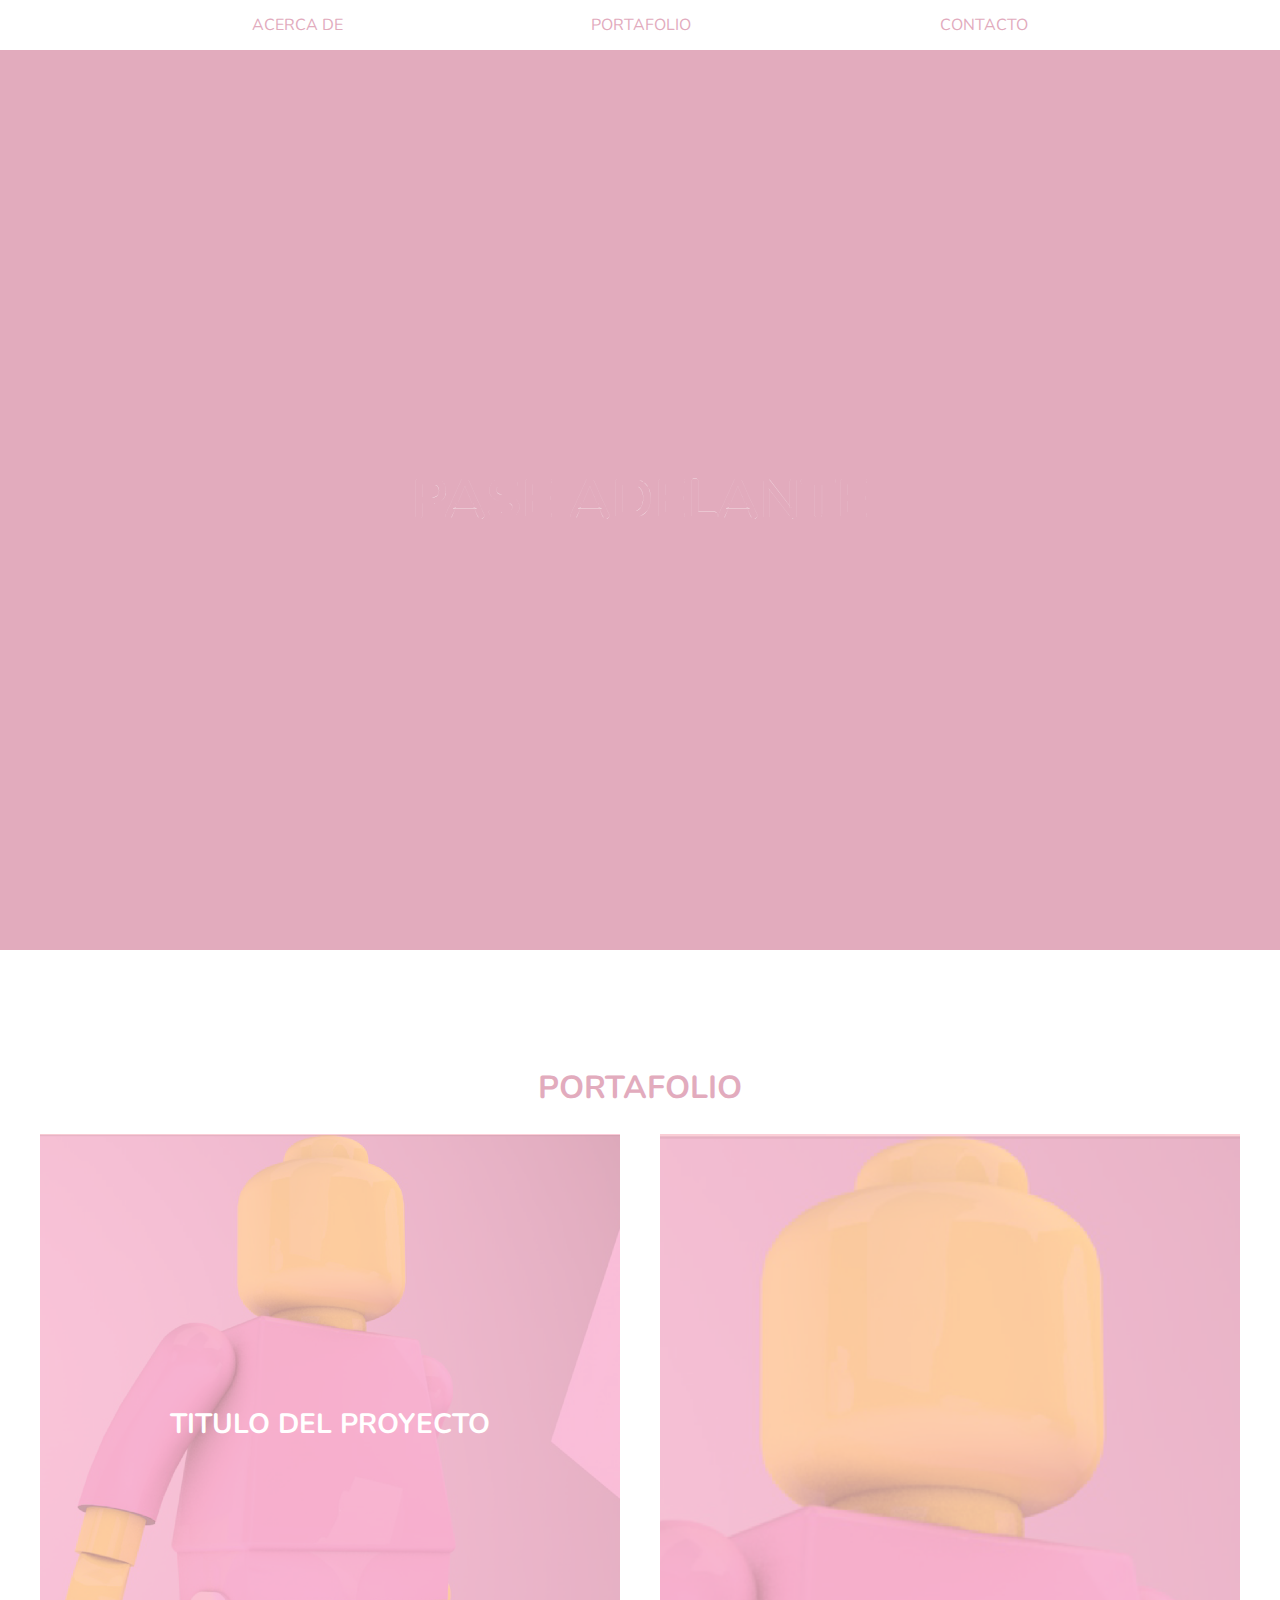
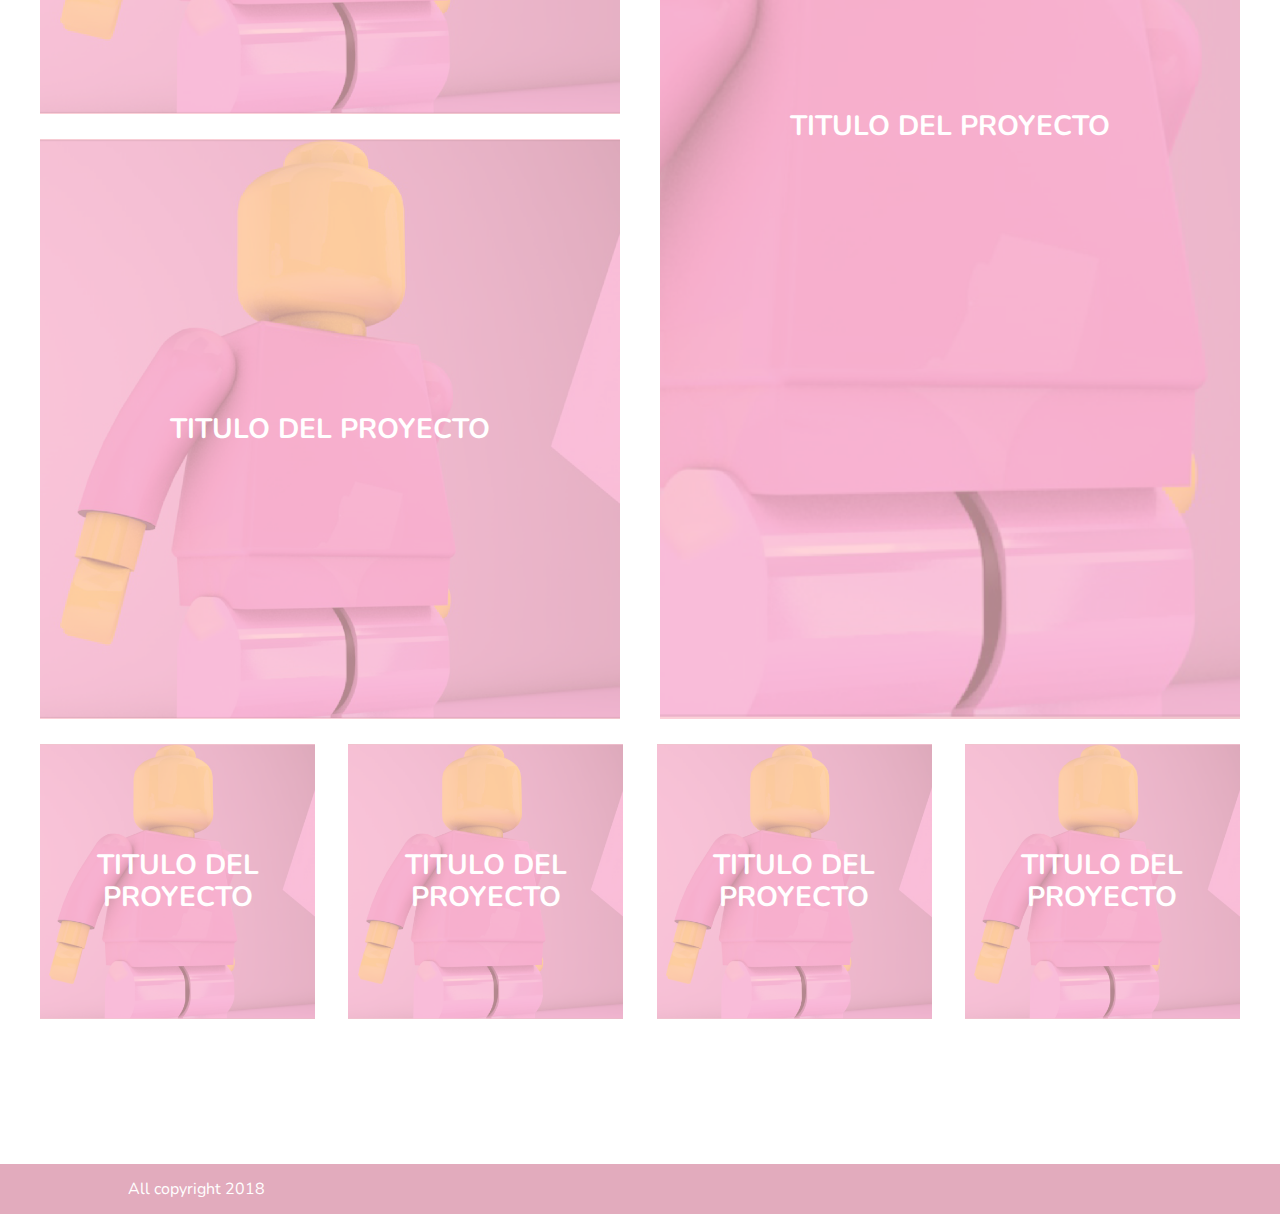
==== index.html @ 1aab430e "add titles style & social" ====
<!DOCTYPE html>
<html lang="es" dir="ltr">
  <head>
    <meta charset="utf-8">
    <title>Portafolio</title>
    <meta name="viewport" content="width=device-width, initial-scale=1.0">
    <meta http-equiv="X-UA-Compatible" content="ie=edge">
    <link rel="stylesheet" href="./assets/css/normalize.css">
    <link rel="stylesheet" href="./assets/css/main.css">
    <link rel="stylesheet" href="https://use.fontawesome.com/releases/v5.5.0/css/all.css" integrity="sha384-B4dIYHKNBt8Bc12p+WXckhzcICo0wtJAoU8YZTY5qE0Id1GSseTk6S+L3BlXeVIU" crossorigin="anonymous">
  </head>
  <body>
    <div class="overlay">
      <div class="content flex-box flex-space-center flex-align-center"><div class="body"><span class="close">✖</span></div></div>
    </div>

    <input type="checkbox" id="menu-bar" style="display: none;">
    <header class="main-header">
      <div class="container">
        <label class="hamburguesa" for="menu-bar">
					<span></span>
					<span></span>
					<span></span>
				</label>
        <nav class="main-menu">
          <ul class="menu flex-box flex-space-around">
            <li><a href="./acerca.html">ACERCA DE</a></li>
            <li><a href="./#portfolio">PORTAFOLIO</a></li>
            <li><a href="./contacto.html">CONTACTO</a></li>
          </ul>
        </nav>
      </div>
    </header>
    <main>
      <section class="slider pink-section">
        <div class="slide height-100 flex-box flex-space-center flex-align-center">
          <div class="container text-center">
            <h1 class="title-stroke">PASE ADELANTE</h1>
          </div>
        </div>
      </section>

      <section id="portfolio" class="projects">
        <div class="container">
          <div class="header">
            <h2 class="title text-center">PORTAFOLIO</h2>
          </div>
        </div>
        <div class="page1200">
          <div class="projects-list">
            <div class="first-list">
              <div class="project-item">
                <a href="./projects/projectuno.html" class="popup">
                  <div class="image">
                    <img src="./assets/images/test.png" alt="Proyecto numero uno">
                  </div>
                  <div class="info flex-box flex-space-center flex-align-center text-center">
                    <h3>TITULO DEL PROYECTO</h3>
                  </div>
                </a>
              </div>

              <div class="project-item">
                <a href="./projects/projectuno.html" class="popup">
                  <div class="image">
                    <img src="./assets/images/test.png" alt="Proyecto numero uno">
                  </div>
                  <div class="info flex-box flex-space-center flex-align-center text-center">
                    <h3>TITULO DEL PROYECTO</h3>
                  </div>
                </a>
              </div>

              <div class="project-item">
                <a href="./projects/projectuno.html" class="popup">
                  <div class="image">
                    <img src="./assets/images/test.png" alt="Proyecto numero uno">
                  </div>
                  <div class="info flex-box flex-space-center flex-align-center text-center">
                    <h3>TITULO DEL PROYECTO</h3>
                  </div>
                </a>
              </div>

              <div class="clear"></div>
            </div>

            <div class="second-list flex-box flex-space-between flex-wrap">
              <div class="project-item">
                <a href="./projects/projectuno.html" class="popup">
                  <div class="image">
                    <img src="./assets/images/test.png" alt="Proyecto numero uno">
                  </div>
                  <div class="info flex-box flex-space-center flex-align-center text-center">
                    <h3>TITULO DEL PROYECTO</h3>
                  </div>
                </a>
              </div>

              <div class="project-item">
                <a href="./projects/projectuno.html" class="popup">
                  <div class="image">
                    <img src="./assets/images/test.png" alt="Proyecto numero uno">
                  </div>
                  <div class="info flex-box flex-space-center flex-align-center text-center">
                    <h3>TITULO DEL PROYECTO</h3>
                  </div>
                </a>
              </div>

              <div class="project-item">
                <a href="./projects/projectuno.html" class="popup">
                  <div class="image">
                    <img src="./assets/images/test.png" alt="Proyecto numero uno">
                  </div>
                  <div class="info flex-box flex-space-center flex-align-center text-center">
                    <h3>TITULO DEL PROYECTO</h3>
                  </div>
                </a>
              </div>

              <div class="project-item">
                <a href="./projects/projectuno.html" class="popup">
                  <div class="image">
                    <img src="./assets/images/test.png" alt="Proyecto numero uno">
                  </div>
                  <div class="info flex-box flex-space-center flex-align-center text-center">
                    <h3>TITULO DEL PROYECTO</h3>
                  </div>
                </a>
              </div>

            </div>
          </div>
        </div>
      </section>
    </main>
    <footer>
      <div class="container">
        <div class="flex-box flex-space-between flex-align-center">
          <div>
            <p>All copyright 2018</p>
          </div>
          <nav class="social">
            <ul class="menu flex-box">
              <li><a href="https://facebook.com/" target="_blank"><i class="fab fa-facebook-square fa-2x"></i></a></li>
              <li><a href="https://www.instagram.com/inovandoo/" target="_blank"><i class="fab fa-instagram fa-2x"></i></a></li>
              <li><a href="https://www.behance.net/TitiCreativity/" target="_blank"><i class="fab fa-behance-square fa-2x"></i></a></li>
            </ul>
          </nav>
        </div>
      </div>
    </footer>

    <script src="https://ajax.googleapis.com/ajax/libs/jquery/3.3.1/jquery.min.js"></script>
    <script type="text/javascript" src="./assets/js/scripts.js"></script>
  </body>
</html>
---- assets/css/main.css ----
@import url('https://fonts.googleapis.com/css?family=Nunito');

body{
  font-family: 'Nunito', sans-serif;
  font-size: 16px;
  color: #000;
}

h1{
  font-size:3.5rem;
}

h2{
  font-size:2rem;
}

h3{
  font-size:1.75rem;
}

h4{
  font-size:1.5rem;
}

.overlay{
  display: none;
  position: fixed;
  top: 0;
  left: 0;
  bottom: 0;
  right: 0;
  background-color: rgba(0,0,0,.6);
  z-index: 50;
}

.overlay > div{
  width: 100%;
  height: 100%;
}

.overlay .body{
  width: 95%;
  height: 80%;
  position: relative;
  border: 2px solid #000;
  -webkit-box-shadow: 0 0 25px rgba(0, 0, 0, 1);
  box-shadow: 0 0 25px rgba(0, 0, 0, 1);
}

.overlay .body .close{
  position: absolute;
  top: 30px;
  left: 30px;
  color: #fff;
  font-weight: bold;
  font-size: 36px;
  cursor: pointer;
}

.overlay .body iframe{
  width: 100%;
  height: 100%;
  border: 0;
}

.title-stroke{
  -webkit-text-fill-color: transparent;
  -webkit-text-stroke-color: white;
  -webkit-text-stroke-width: 0.05px;
}

.container{
  width: 80%;
  margin: 0 auto;
}

footer{
  background-color: #E2ABBD;
  color: #fff;
}

footer .social ul li{
  margin-left: 25px;
}

footer .social ul li a{
  color: #fff;
}

.title{
  color: #E2ABBD;
}

.flex-box{
  display: -webkit-box;
  display: -moz-box;
  display: -ms-flexbox;
  display: -webkit-flex;
  display: flex;
}
.flex-space-center{
  -webkit-box-pack: center;
  -ms-flex-pack: center;
  justify-content: center;
}

.flex-space-around{
  -ms-flex-pack: distribute;
  justify-content: space-around;
}

.flex-space-between{
    justify-content: space-between;
}

.flex-align-center{
  -webkit-box-align: center;
  -ms-flex-align: center;
  align-items: center;
}

.flex-wrap{
  -ms-flex-wrap: wrap;
  flex-wrap: wrap;
}

img{
  max-width: 100%;
}

.menu{
  list-style: none;
  padding: 0
}

a{
  color: #000;
  text-decoration: none;
}

.clear{
  clear: both;
}

.page1200{
  max-width: 1200px;
  margin: 0 auto;
}

.text-center{
  text-align: center;
}

section{
  margin-bottom: 120px;
}

.height-100{
  height: 100vh;
  overflow-y: auto;
}

.main-header .hamburguesa {
  cursor: pointer;
  display: none;
  background-color: #E2ABBD;
  padding: 10px 10px 15px;
}

.main-header .hamburguesa span {
  display: block;
  -webkit-transform-origin: center;
  -ms-transform-origin: center;
  transform-origin: center;
  width: 40px;
  height: 3px;
  background-color: #fff;
  margin: 7px 0 0;
  padding: 0;
  border-radius: 25px;
  -webkit-transform: translate3d(0, 0, 0);
  -ms-transform: translate3d(0, 0, 0);
  transform: translate3d(0, 0, 0);
  -webkit-transition: all 333ms cubic-bezier(0.5, 0, 0, 1);
  -o-transition: all 333ms cubic-bezier(0.5, 0, 0, 1);
  transition: all 333ms cubic-bezier(0.5, 0, 0, 1);
}

#menu-bar:checked + .main-header .hamburguesa span:first-child {
  -webkit-transform: rotate(-135deg) translateY(-14px);
  -ms-transform: rotate(-135deg) translateY(-14px);
  transform: rotate(-135deg) translateY(-14px);
}

#menu-bar:checked + .main-header .hamburguesa span:nth-child(2) {
  opacity: 0;
}

#menu-bar:checked + .main-header .hamburguesa span:nth-child(3) {
  -webkit-transform: rotate(135deg) translateY(14px);
  -ms-transform: rotate(135deg) translateY(14px);
  transform: rotate(135deg) translateY(14px);
}

#menu-bar:checked + .main-header .main-menu {
  right: 0;
  opacity: 1;
}

.main-menu li a{
  color: #E2ABBD;
}

.pink-section{
  background-color: #E2ABBD;
  color: #fff;
}

.projects .projects-list .project-item{
  position: relative;
  width: 275px;
  height: 275px;
  margin-bottom: 25px;
  overflow: hidden;
}

.projects .projects-list .project-item:hover .info{
  opacity: 0;
}

.projects .projects-list .project-item:hover .image img{
  -webkit-transform: scale(1.2, 1.2);
  -ms-transform: scale(1.2, 1.2);
  transform: scale(1.2, 1.2);
}

.projects .projects-list .first-list .project-item{
  width: 580px;
  height: 580px;
  float: left;
}
.projects .projects-list .first-list .project-item:nth-child(1){
  float: right;
  height: 1185px;
}

.projects .projects-list .project-item .image{
  font-size: 0;
  width: 100%;
  height: 100%;
}

.projects .projects-list .project-item .image img{
  width: 100%;
  height: 100%;
  -o-object-fit: cover;
  object-fit: cover;
  -webkit-transition: all .5s ease-in-out;
  -o-transition: all .5s ease-in-out;
  transition: all .5s ease-in-out;
}

.projects .projects-list .project-item .info{
  position: absolute;
  top: 0;
  left: 0;
  bottom: 0;
  right: 0;
  background-color: rgba(255,192,203,.7);
  color: #fff;
  -webkit-transition: all .5s ease-in-out;
  -o-transition: all .5s ease-in-out;
  transition: all .5s ease-in-out;
}

.about .about-body{
  font-size: 36px;
}

.contact{
  background-image: url("../images/phone.png");
  background-repeat: no-repeat;
  background-position: left top;
  background-size: contain;
}

@media (max-width: 770px) {
  .projects .projects-list .project-item{
    height: 275px !important;
  }

  .projects .projects-list .first-list .project-item{
    width: 90%;
    margin-left: 5%;
    float: none !important;
  }

  .projects .projects-list .second-list{
    -ms-flex-pack: distribute;
    justify-content: space-around;
  }
}

@media (max-width: 440px) {
  .main-header .hamburguesa{
    display: table;
  }

  .main-header {
    position: fixed;
    top: 0;
    right: 25px;
    z-index: 15;
  }

  .main-header .main-menu {
    position: fixed;
    top: 0;
    bottom: 0;
    width: 100%;
    right: -100%;
    overflow: hidden;
    overflow-y: auto;
    padding: 70px 30px 15px;
    -webkit-box-sizing: border-box;
    box-sizing: border-box;
    -webkit-transition: all .2s ease;
    -o-transition: all .2s ease;
    transition: all .2s ease;
    background-color: #E2ABBD;
    z-index: -1;
  }

  .main-header .main-menu ul.menu {
    -webkit-box-orient: vertical;
    -webkit-box-direction: normal;
    -ms-flex-direction: column;
    flex-direction: column;
  }
  .main-header .main-menu ul.menu li {
    padding: 20px;
    text-align: center;
    border-bottom: 5px solid #fff;
  }

  .main-header .main-menu ul.menu li a{
    color: #fff;
  }

  .overlay .body .close{
    top: 10px;
    left: 15px;
  }
  .projects .projects-list .project-item,
  .projects .projects-list .first-list .project-item{
    width: auto;
    margin-left: 0
  }
  .about .about-body{
    font-size: 20px;
  }
}
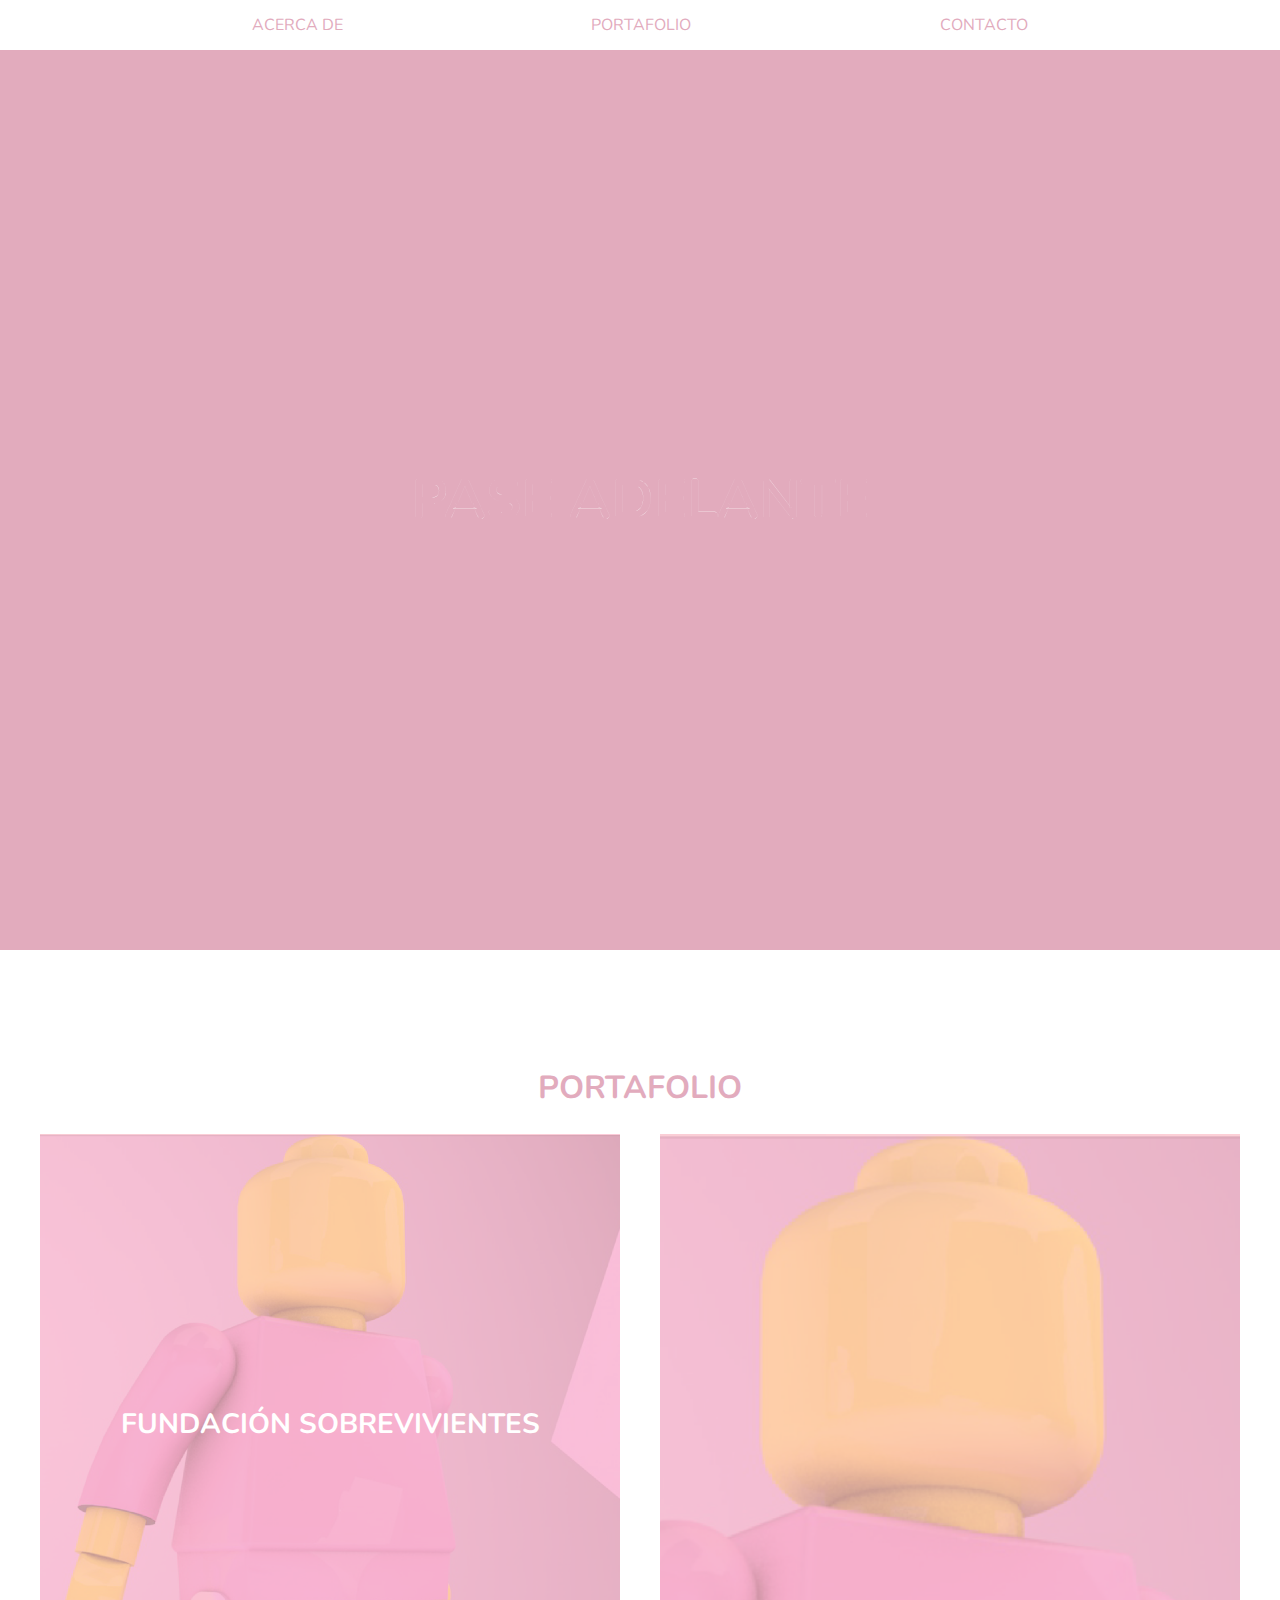
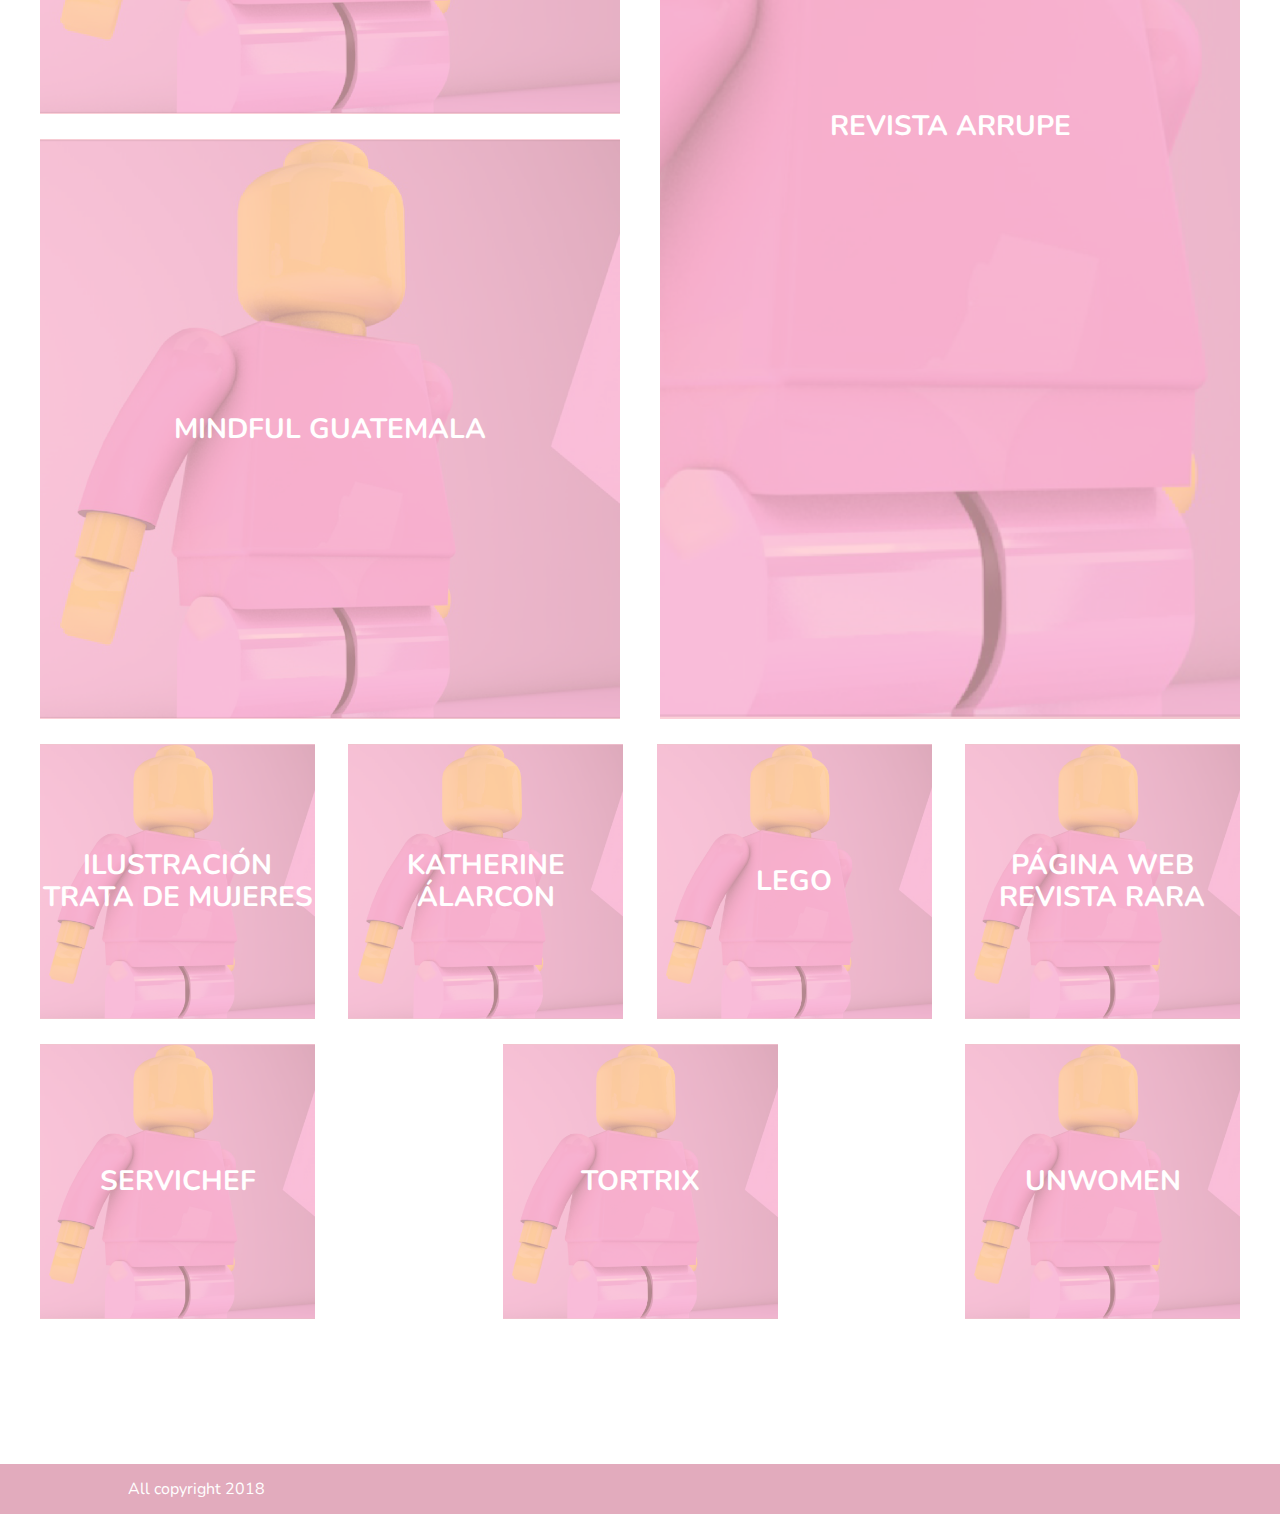
==== commit 33c6116a: "texto proyectos" ====
--- a/index.html
+++ b/index.html
@@ -2,7 +2,7 @@
 <html lang="es" dir="ltr">
   <head>
     <meta charset="utf-8">
-    <title>Portafolio</title>
+    <title>PORTAFOLIO</title>
     <meta name="viewport" content="width=device-width, initial-scale=1.0">
     <meta http-equiv="X-UA-Compatible" content="ie=edge">
     <link rel="stylesheet" href="./assets/css/normalize.css">
@@ -50,34 +50,34 @@
           <div class="projects-list">
             <div class="first-list">
               <div class="project-item">
-                <a href="./projects/projectuno.html" class="popup">
+                <a href="./projects/revista-arrupe.html" class="popup">
                   <div class="image">
                     <img src="./assets/images/test.png" alt="Proyecto numero uno">
                   </div>
                   <div class="info flex-box flex-space-center flex-align-center text-center">
-                    <h3>TITULO DEL PROYECTO</h3>
+                    <h3>Revista Arrupe </h3>
                   </div>
                 </a>
               </div>
 
               <div class="project-item">
-                <a href="./projects/projectuno.html" class="popup">
+                <a href="./projects/fundacion-sobrevivientes.html" class="popup">
                   <div class="image">
                     <img src="./assets/images/test.png" alt="Proyecto numero uno">
                   </div>
                   <div class="info flex-box flex-space-center flex-align-center text-center">
-                    <h3>TITULO DEL PROYECTO</h3>
+                    <h3>Fundación Sobrevivientes</h3>
                   </div>
                 </a>
               </div>
 
               <div class="project-item">
-                <a href="./projects/projectuno.html" class="popup">
+                <a href="./projects/mindful.html" class="popup">
                   <div class="image">
                     <img src="./assets/images/test.png" alt="Proyecto numero uno">
                   </div>
                   <div class="info flex-box flex-space-center flex-align-center text-center">
-                    <h3>TITULO DEL PROYECTO</h3>
+                    <h3>Mindful Guatemala</h3>
                   </div>
                 </a>
               </div>
@@ -87,45 +87,78 @@
 
             <div class="second-list flex-box flex-space-between flex-wrap">
               <div class="project-item">
-                <a href="./projects/projectuno.html" class="popup">
+                <a href="./projects/trata-mujeres.html" class="popup">
                   <div class="image">
                     <img src="./assets/images/test.png" alt="Proyecto numero uno">
                   </div>
                   <div class="info flex-box flex-space-center flex-align-center text-center">
-                    <h3>TITULO DEL PROYECTO</h3>
+                    <h3>ILUSTRACIÓN TRATA DE MUJERES</h3>
                   </div>
                 </a>
               </div>
 
               <div class="project-item">
-                <a href="./projects/projectuno.html" class="popup">
+                <a href="./projects/katherine-alarcon.html" class="popup">
                   <div class="image">
                     <img src="./assets/images/test.png" alt="Proyecto numero uno">
                   </div>
                   <div class="info flex-box flex-space-center flex-align-center text-center">
-                    <h3>TITULO DEL PROYECTO</h3>
+                    <h3>KATHERINE ÁLARCON </h3>
                   </div>
                 </a>
               </div>
 
               <div class="project-item">
-                <a href="./projects/projectuno.html" class="popup">
+                <a href="./projects/lego.html" class="popup">
                   <div class="image">
                     <img src="./assets/images/test.png" alt="Proyecto numero uno">
                   </div>
                   <div class="info flex-box flex-space-center flex-align-center text-center">
-                    <h3>TITULO DEL PROYECTO</h3>
+                    <h3>LEGO</h3>
                   </div>
                 </a>
               </div>
 
               <div class="project-item">
-                <a href="./projects/projectuno.html" class="popup">
+                <a href="./projects/revista-rara.html" class="popup">
                   <div class="image">
                     <img src="./assets/images/test.png" alt="Proyecto numero uno">
                   </div>
                   <div class="info flex-box flex-space-center flex-align-center text-center">
-                    <h3>TITULO DEL PROYECTO</h3>
+                    <h3>PÁGINA WEB REVISTA RARA</h3>
+                  </div>
+                </a>
+              </div>
+
+              <div class="project-item">
+                <a href="./projects/servichef.html" class="popup">
+                  <div class="image">
+                    <img src="./assets/images/test.png" alt="Proyecto numero uno">
+                  </div>
+                  <div class="info flex-box flex-space-center flex-align-center text-center">
+                    <h3>SERVICHEF</h3>
+                  </div>
+                </a>
+              </div>
+
+              <div class="project-item">
+                <a href="./projects/tortrix.html" class="popup">
+                  <div class="image">
+                    <img src="./assets/images/test.png" alt="Proyecto numero uno">
+                  </div>
+                  <div class="info flex-box flex-space-center flex-align-center text-center">
+                    <h3>TORTRIX</h3>
+                  </div>
+                </a>
+              </div>
+
+              <div class="project-item">
+                <a href="./projects/unwomen.html" class="popup">
+                  <div class="image">
+                    <img src="./assets/images/test.png" alt="Proyecto numero uno">
+                  </div>
+                  <div class="info flex-box flex-space-center flex-align-center text-center">
+                    <h3>UNWOMEN </h3>
                   </div>
                 </a>
               </div>
--- a/assets/css/main.css
+++ b/assets/css/main.css
@@ -266,6 +266,7 @@
   left: 0;
   bottom: 0;
   right: 0;
+  text-transform: uppercase;
   background-color: rgba(255,192,203,.7);
   color: #fff;
   -webkit-transition: all .5s ease-in-out;
@@ -282,6 +283,10 @@
   background-repeat: no-repeat;
   background-position: left top;
   background-size: contain;
+}
+
+.contact .contact-info{
+  margin-left: 75px;
 }
 
 @media (max-width: 770px) {
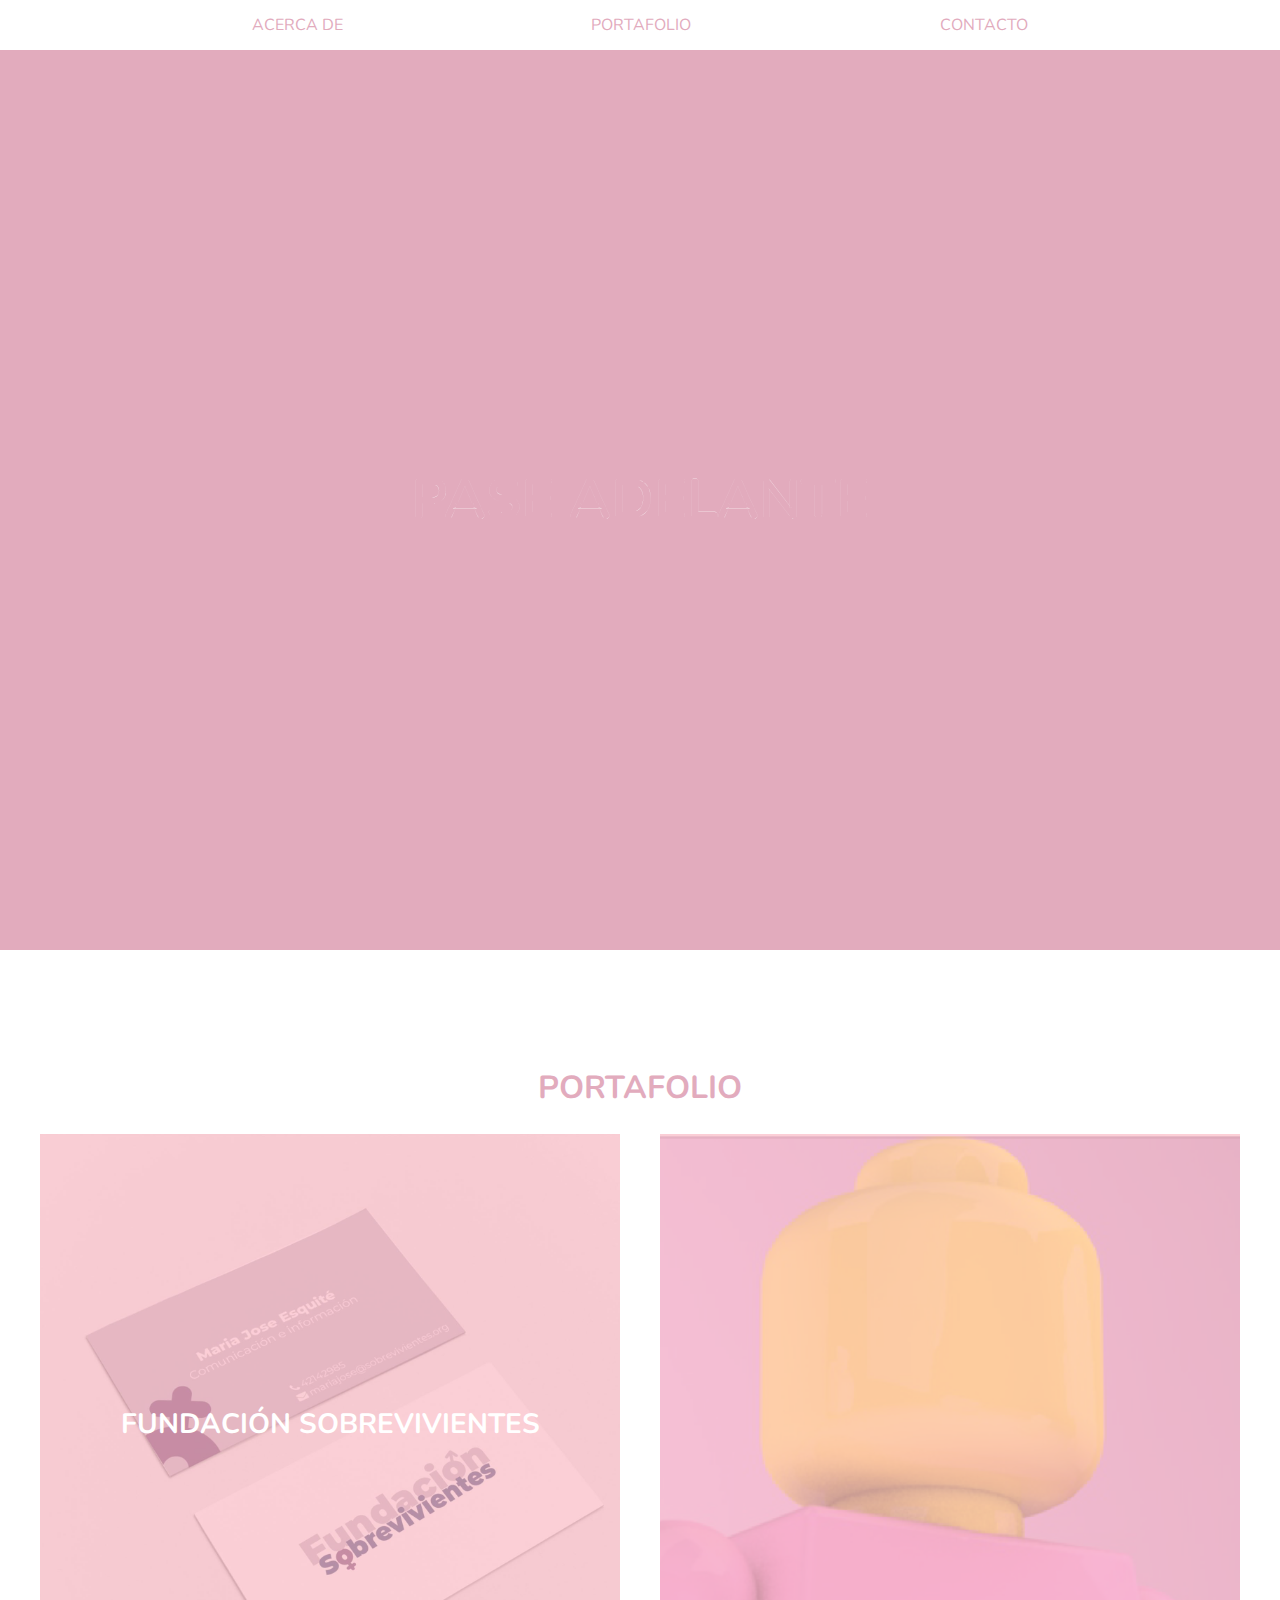
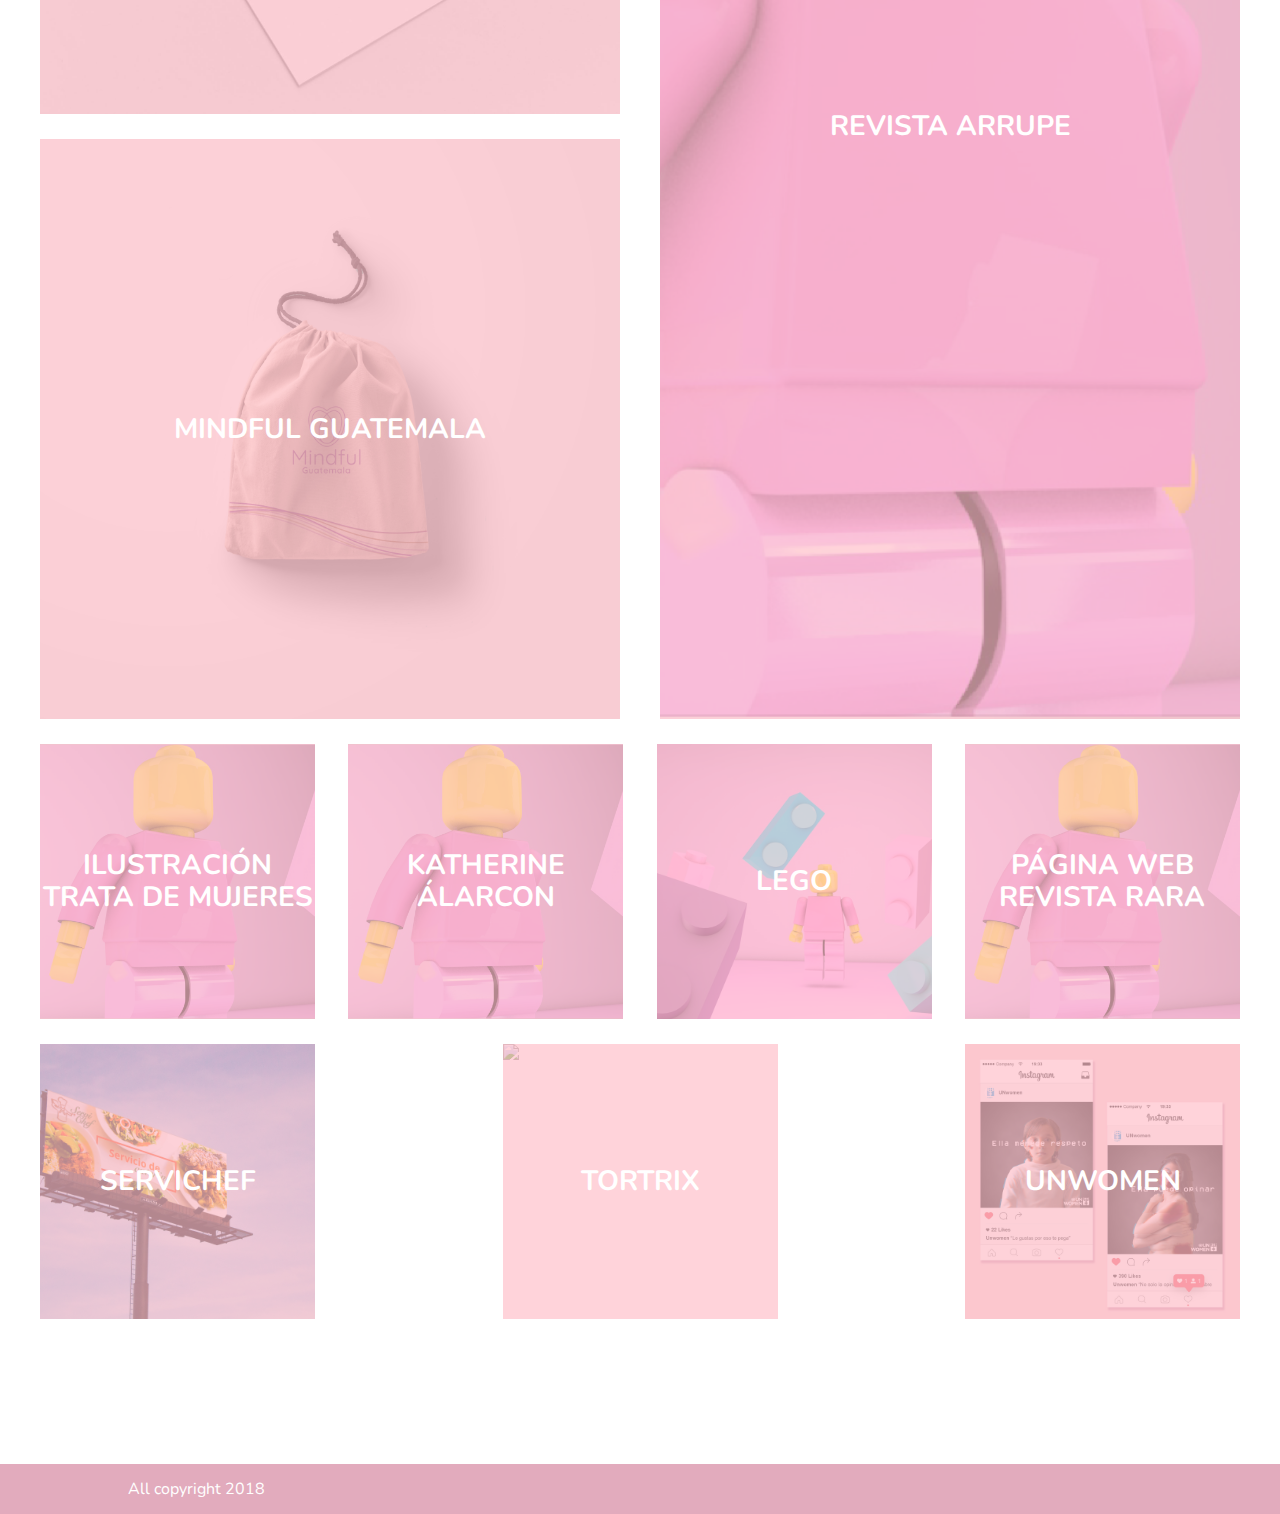
==== commit ebc5a45a: "projects images" ====
--- a/index.html
+++ b/index.html
@@ -63,7 +63,7 @@
               <div class="project-item">
                 <a href="./projects/fundacion-sobrevivientes.html" class="popup">
                   <div class="image">
-                    <img src="./assets/images/test.png" alt="Proyecto numero uno">
+                    <img src="./assets/images/fundacion-sobrevivientes/mockup_final2.jpg" alt="Fundacion sobrevivientes">
                   </div>
                   <div class="info flex-box flex-space-center flex-align-center text-center">
                     <h3>Fundación Sobrevivientes</h3>
@@ -74,7 +74,7 @@
               <div class="project-item">
                 <a href="./projects/mindful.html" class="popup">
                   <div class="image">
-                    <img src="./assets/images/test.png" alt="Proyecto numero uno">
+                    <img src="./assets/images/mindful/bolsa.jpg" alt="Mindful Guatemala">
                   </div>
                   <div class="info flex-box flex-space-center flex-align-center text-center">
                     <h3>Mindful Guatemala</h3>
@@ -111,7 +111,7 @@
               <div class="project-item">
                 <a href="./projects/lego.html" class="popup">
                   <div class="image">
-                    <img src="./assets/images/test.png" alt="Proyecto numero uno">
+                    <img src="./assets/images/lego/lego2.jpg" alt="Lego">
                   </div>
                   <div class="info flex-box flex-space-center flex-align-center text-center">
                     <h3>LEGO</h3>
@@ -133,7 +133,7 @@
               <div class="project-item">
                 <a href="./projects/servichef.html" class="popup">
                   <div class="image">
-                    <img src="./assets/images/test.png" alt="Proyecto numero uno">
+                    <img src="./assets/images/servichef/servichef.jpg" alt="Servichef">
                   </div>
                   <div class="info flex-box flex-space-center flex-align-center text-center">
                     <h3>SERVICHEF</h3>
@@ -144,7 +144,7 @@
               <div class="project-item">
                 <a href="./projects/tortrix.html" class="popup">
                   <div class="image">
-                    <img src="./assets/images/test.png" alt="Proyecto numero uno">
+                    <img src="./assets/images/tortrix/street_stand.jpg" alt="Tortrix">
                   </div>
                   <div class="info flex-box flex-space-center flex-align-center text-center">
                     <h3>TORTRIX</h3>
@@ -155,7 +155,7 @@
               <div class="project-item">
                 <a href="./projects/unwomen.html" class="popup">
                   <div class="image">
-                    <img src="./assets/images/test.png" alt="Proyecto numero uno">
+                    <img src="./assets/images/unwomen/unwomen2.jpg" alt="Unwomen">
                   </div>
                   <div class="info flex-box flex-space-center flex-align-center text-center">
                     <h3>UNWOMEN </h3>
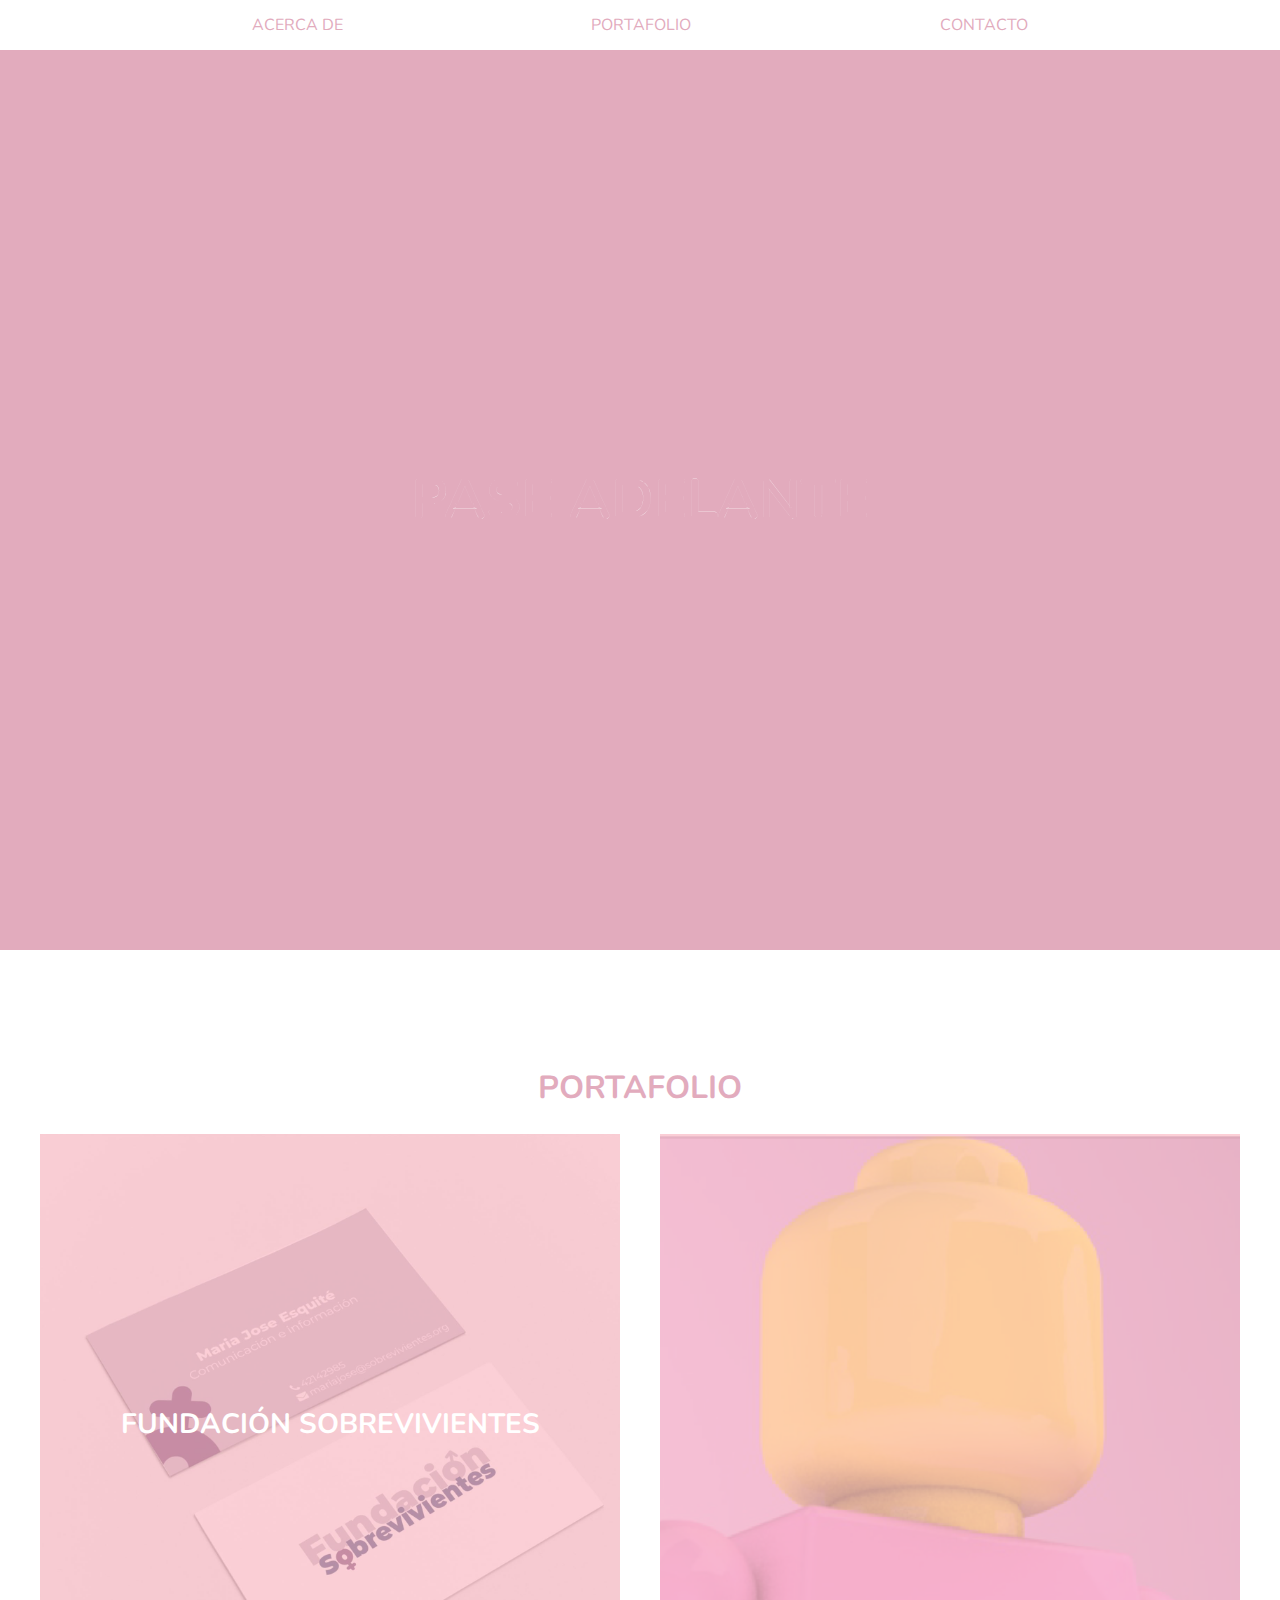
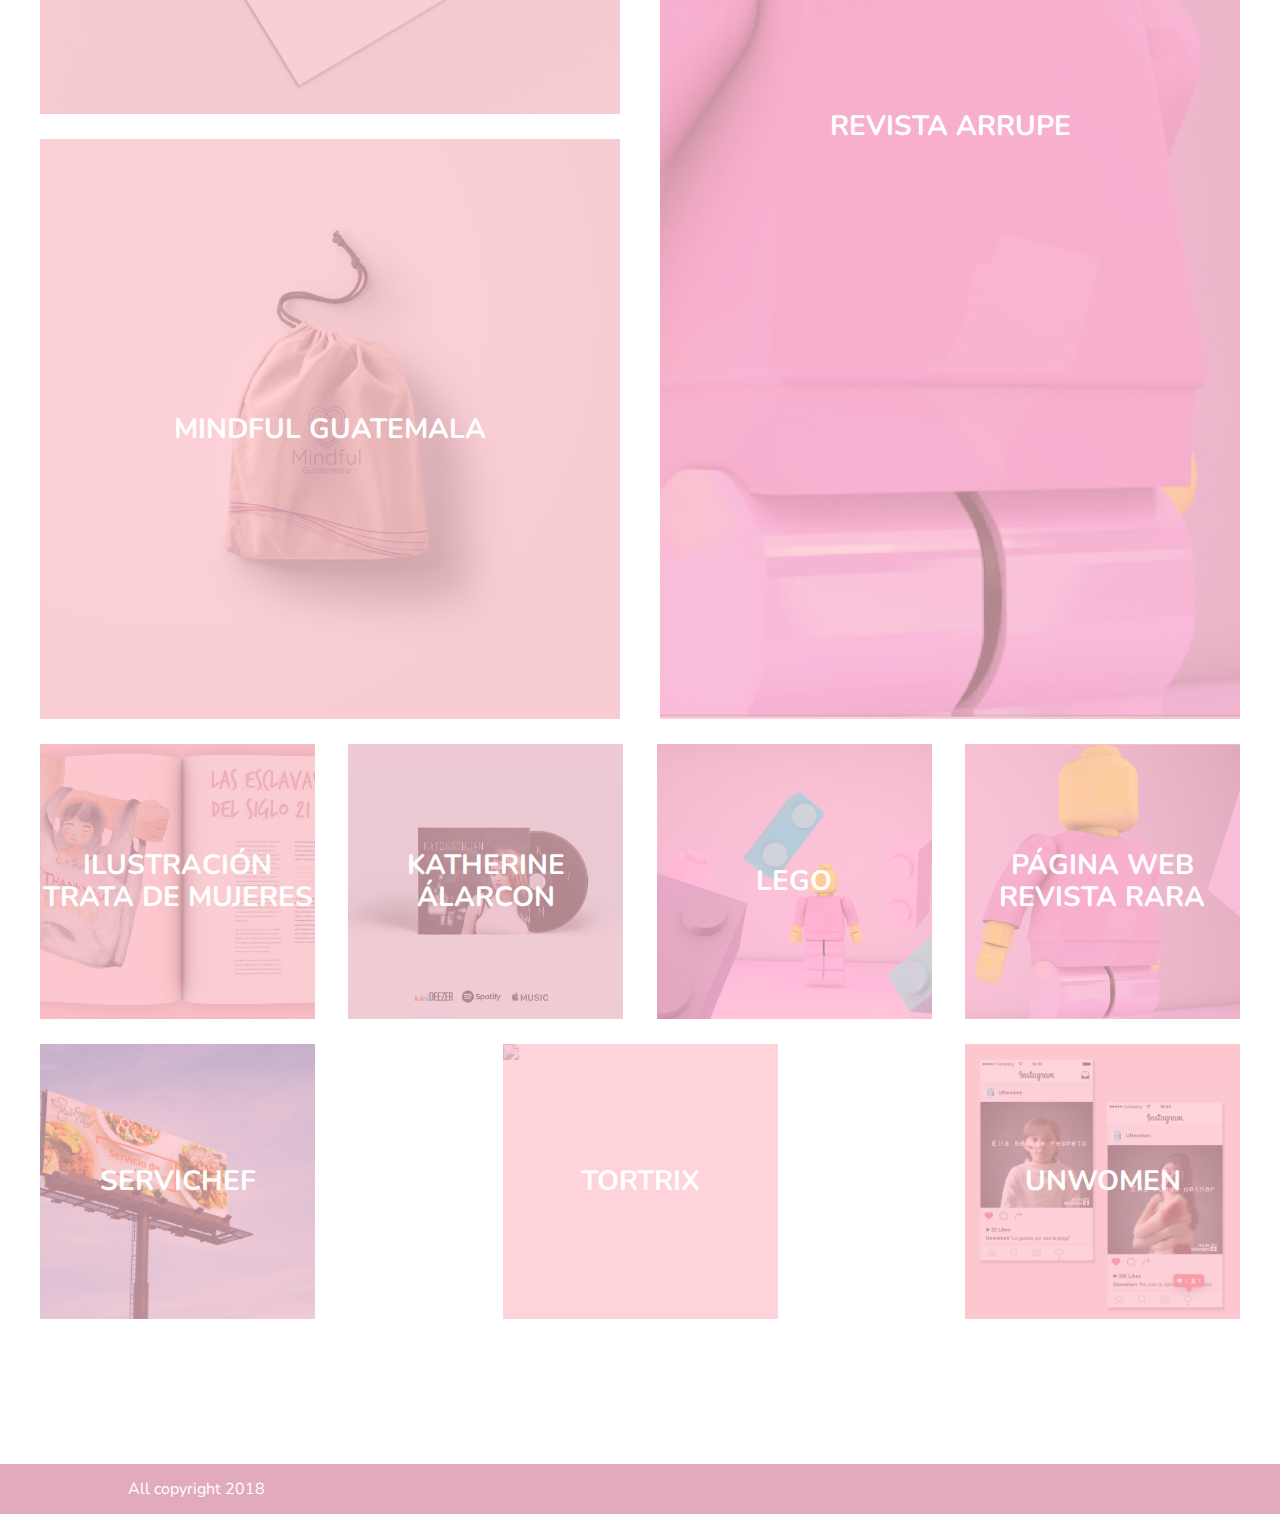
==== commit c6c59d9f: "proyectos con imagenes daniadas" ====
--- a/index.html
+++ b/index.html
@@ -52,7 +52,7 @@
               <div class="project-item">
                 <a href="./projects/revista-arrupe.html" class="popup">
                   <div class="image">
-                    <img src="./assets/images/test.png" alt="Proyecto numero uno">
+                    <img src="./assets/images/test.png" alt="Revista Arrupe">
                   </div>
                   <div class="info flex-box flex-space-center flex-align-center text-center">
                     <h3>Revista Arrupe </h3>
@@ -89,7 +89,7 @@
               <div class="project-item">
                 <a href="./projects/trata-mujeres.html" class="popup">
                   <div class="image">
-                    <img src="./assets/images/test.png" alt="Proyecto numero uno">
+                    <img src="./assets/images/trata-mujeres/ilustracionrevista.png" alt="Ilustracion trata de mujeres">
                   </div>
                   <div class="info flex-box flex-space-center flex-align-center text-center">
                     <h3>ILUSTRACIÓN TRATA DE MUJERES</h3>
@@ -100,7 +100,7 @@
               <div class="project-item">
                 <a href="./projects/katherine-alarcon.html" class="popup">
                   <div class="image">
-                    <img src="./assets/images/test.png" alt="Proyecto numero uno">
+                    <img src="./assets/images/katherine-alarcon/discokatherine.png" alt="Katherine Alarcon">
                   </div>
                   <div class="info flex-box flex-space-center flex-align-center text-center">
                     <h3>KATHERINE ÁLARCON </h3>
@@ -122,7 +122,7 @@
               <div class="project-item">
                 <a href="./projects/revista-rara.html" class="popup">
                   <div class="image">
-                    <img src="./assets/images/test.png" alt="Proyecto numero uno">
+                    <img src="./assets/images/test.png" alt="Pagina Web Revista Rara">
                   </div>
                   <div class="info flex-box flex-space-center flex-align-center text-center">
                     <h3>PÁGINA WEB REVISTA RARA</h3>
@@ -144,7 +144,7 @@
               <div class="project-item">
                 <a href="./projects/tortrix.html" class="popup">
                   <div class="image">
-                    <img src="./assets/images/tortrix/street_stand.jpg" alt="Tortrix">
+                    <img src="./assets/images/tortrix/tortrix.png" alt="Tortrix">
                   </div>
                   <div class="info flex-box flex-space-center flex-align-center text-center">
                     <h3>TORTRIX</h3>
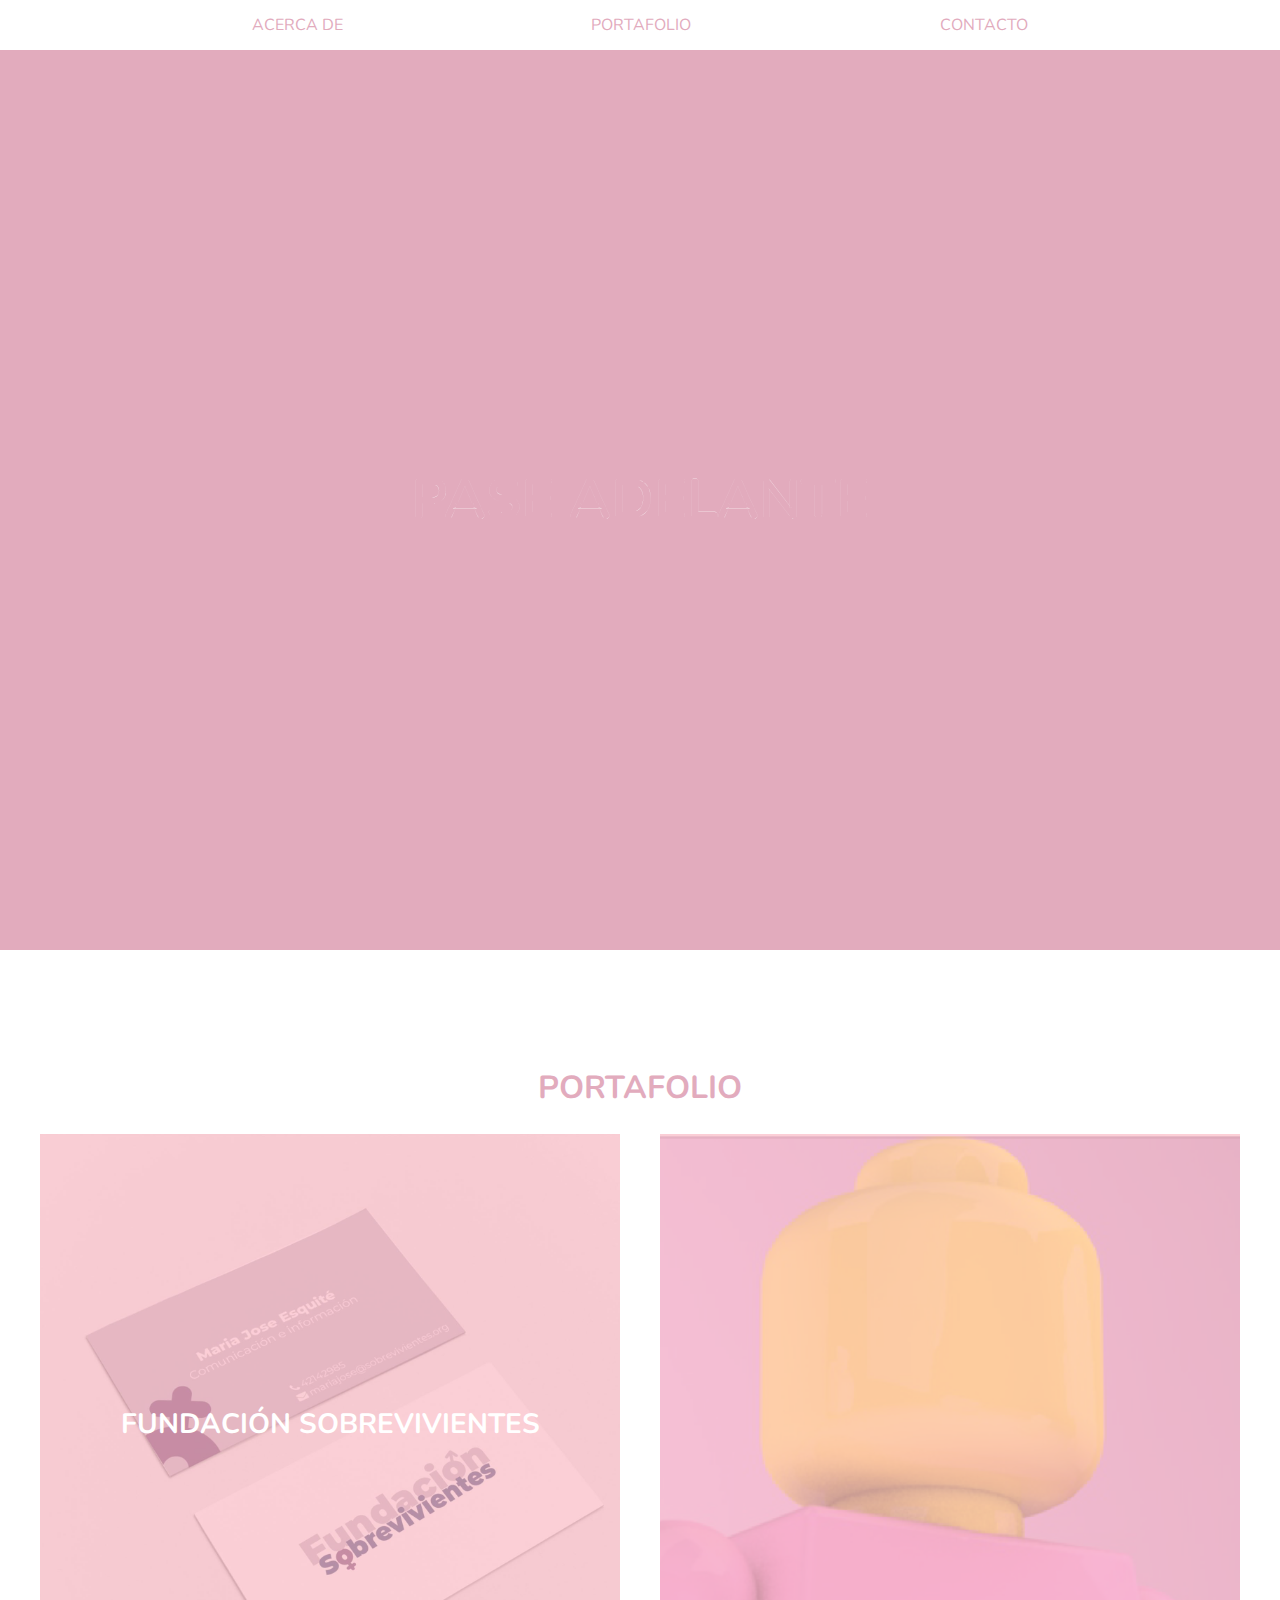
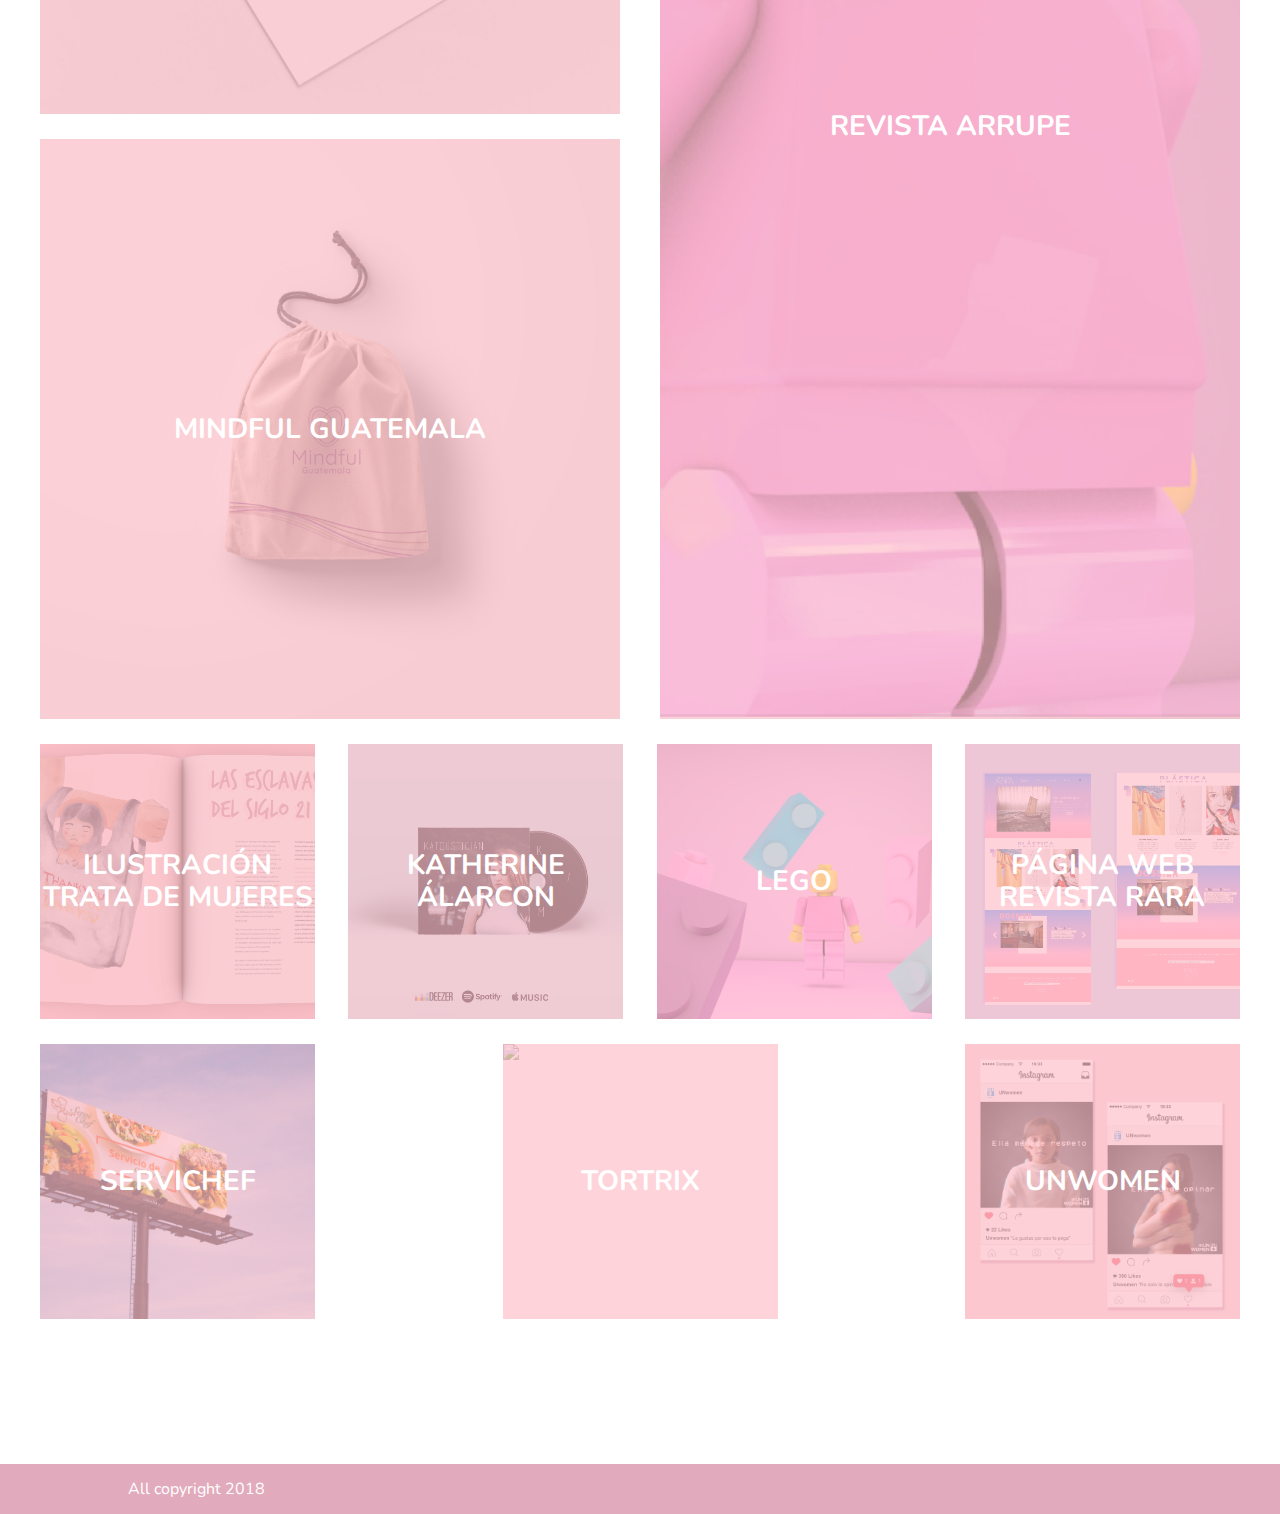
==== commit 97caddcd: "revista rara proyecto" ====
--- a/index.html
+++ b/index.html
@@ -122,7 +122,7 @@
               <div class="project-item">
                 <a href="./projects/revista-rara.html" class="popup">
                   <div class="image">
-                    <img src="./assets/images/test.png" alt="Pagina Web Revista Rara">
+                    <img src="./assets/images/revista-rara/mockup_escritorio2.jpg" alt="Pagina Web Revista Rara">
                   </div>
                   <div class="info flex-box flex-space-center flex-align-center text-center">
                     <h3>PÁGINA WEB REVISTA RARA</h3>
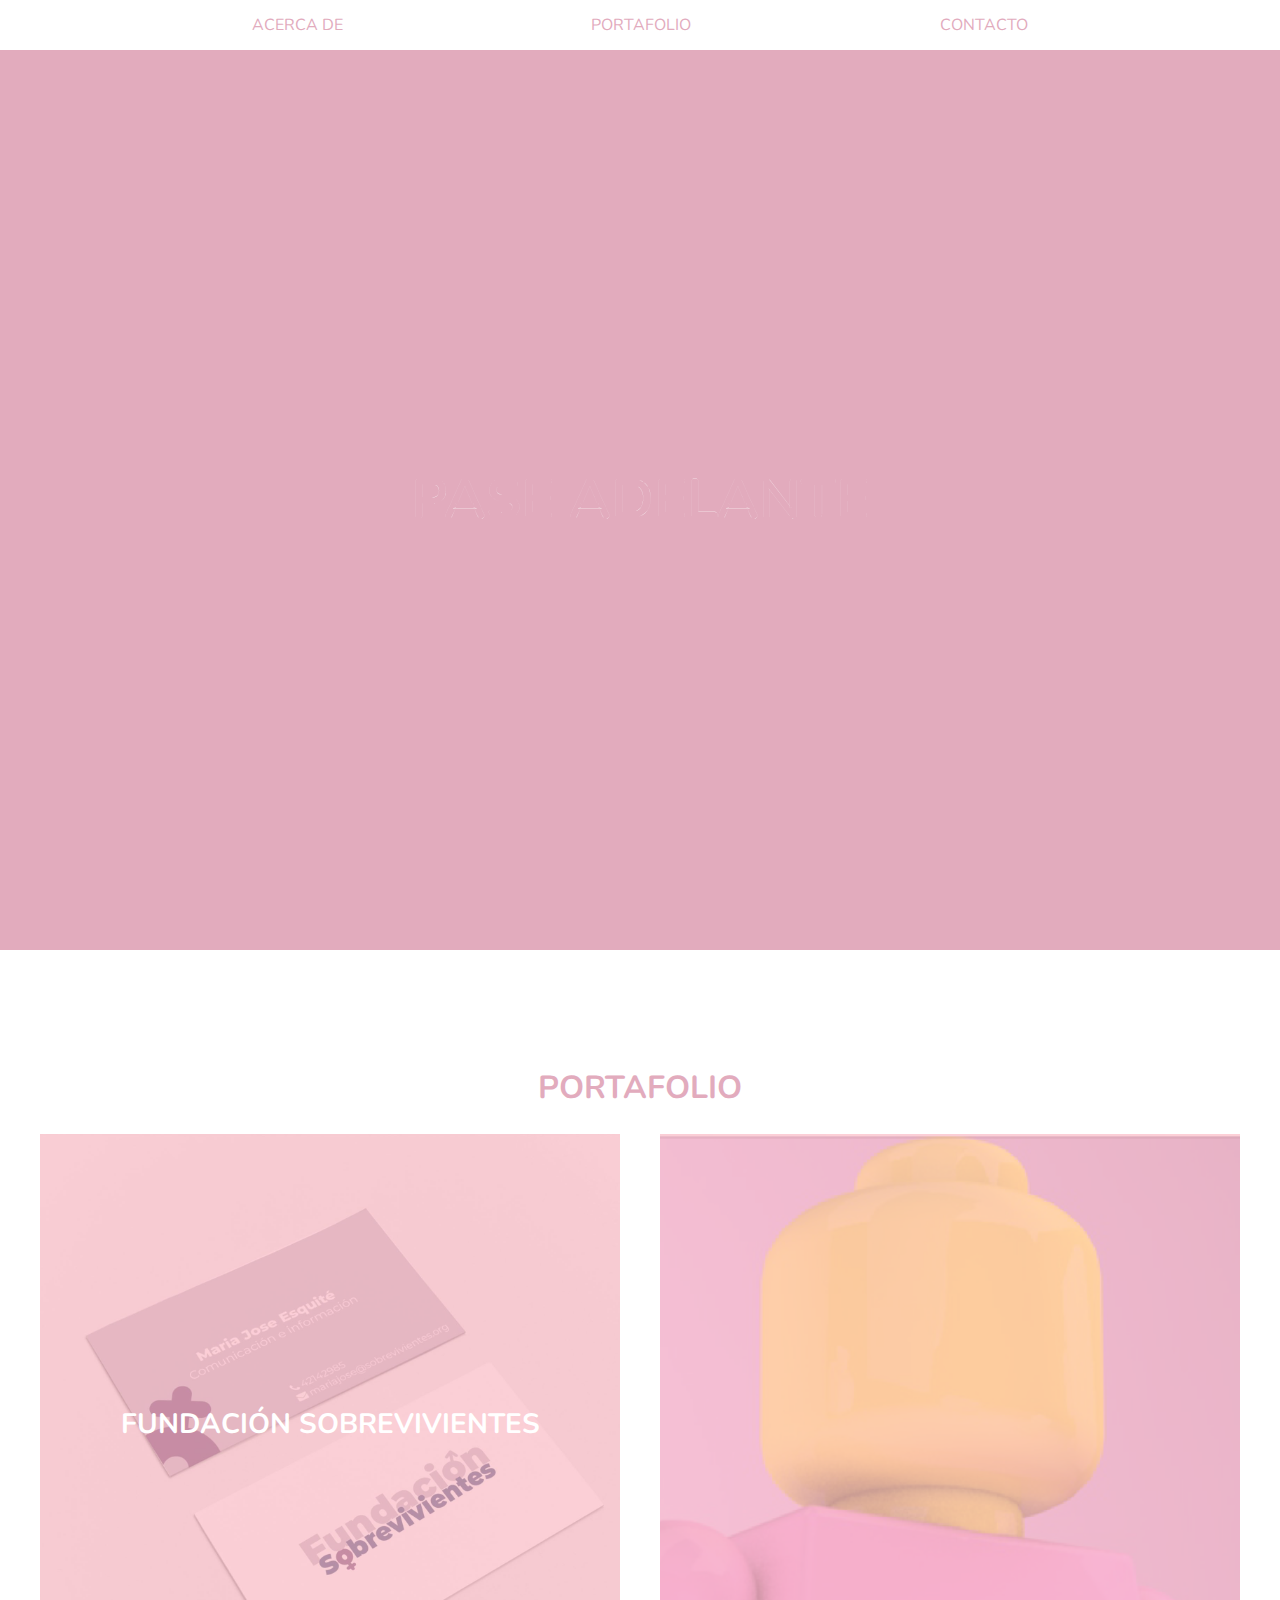
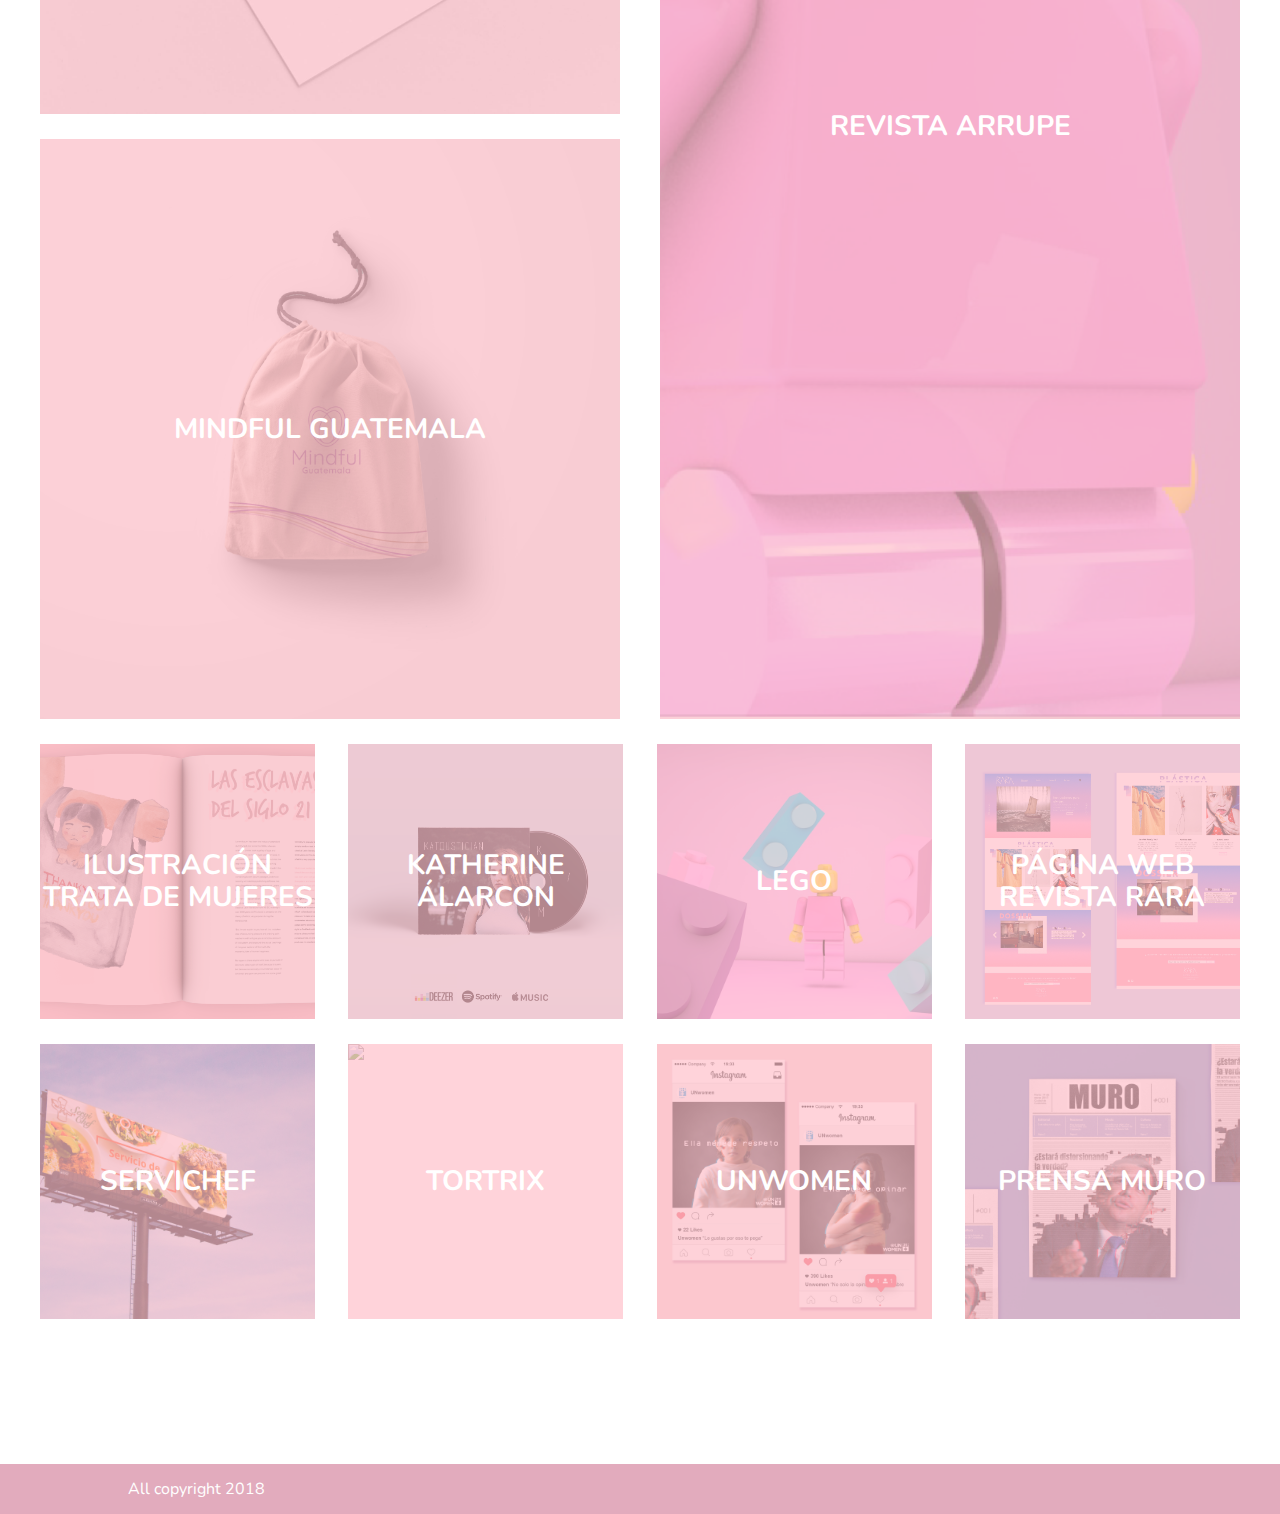
==== commit 1f443b41: "QA" ====
--- a/index.html
+++ b/index.html
@@ -25,7 +25,7 @@
         <nav class="main-menu">
           <ul class="menu flex-box flex-space-around">
             <li><a href="./acerca.html">ACERCA DE</a></li>
-            <li><a href="./#portfolio">PORTAFOLIO</a></li>
+            <li><a href="./index.html#portfolio">PORTAFOLIO</a></li>
             <li><a href="./contacto.html">CONTACTO</a></li>
           </ul>
         </nav>
@@ -158,7 +158,18 @@
                     <img src="./assets/images/unwomen/unwomen2.jpg" alt="Unwomen">
                   </div>
                   <div class="info flex-box flex-space-center flex-align-center text-center">
-                    <h3>UNWOMEN </h3>
+                    <h3>UNWOMEN</h3>
+                  </div>
+                </a>
+              </div>
+
+              <div class="project-item">
+                <a href="./projects/prensa-muro.html" class="popup">
+                  <div class="image">
+                    <img src="./assets/images/prensa-muro/prensamuro.jpg" alt="Prensa Muro">
+                  </div>
+                  <div class="info flex-box flex-space-center flex-align-center text-center">
+                    <h3>PRENSA MURO</h3>
                   </div>
                 </a>
               </div>
--- a/assets/css/main.css
+++ b/assets/css/main.css
@@ -364,4 +364,13 @@
   .about .about-body{
     font-size: 20px;
   }
+
+  .contact{
+    background-position: -140px center;
+    background-size: cover;
+  }
+
+  .contact .contact-body{
+    text-align: right;
+  }
 }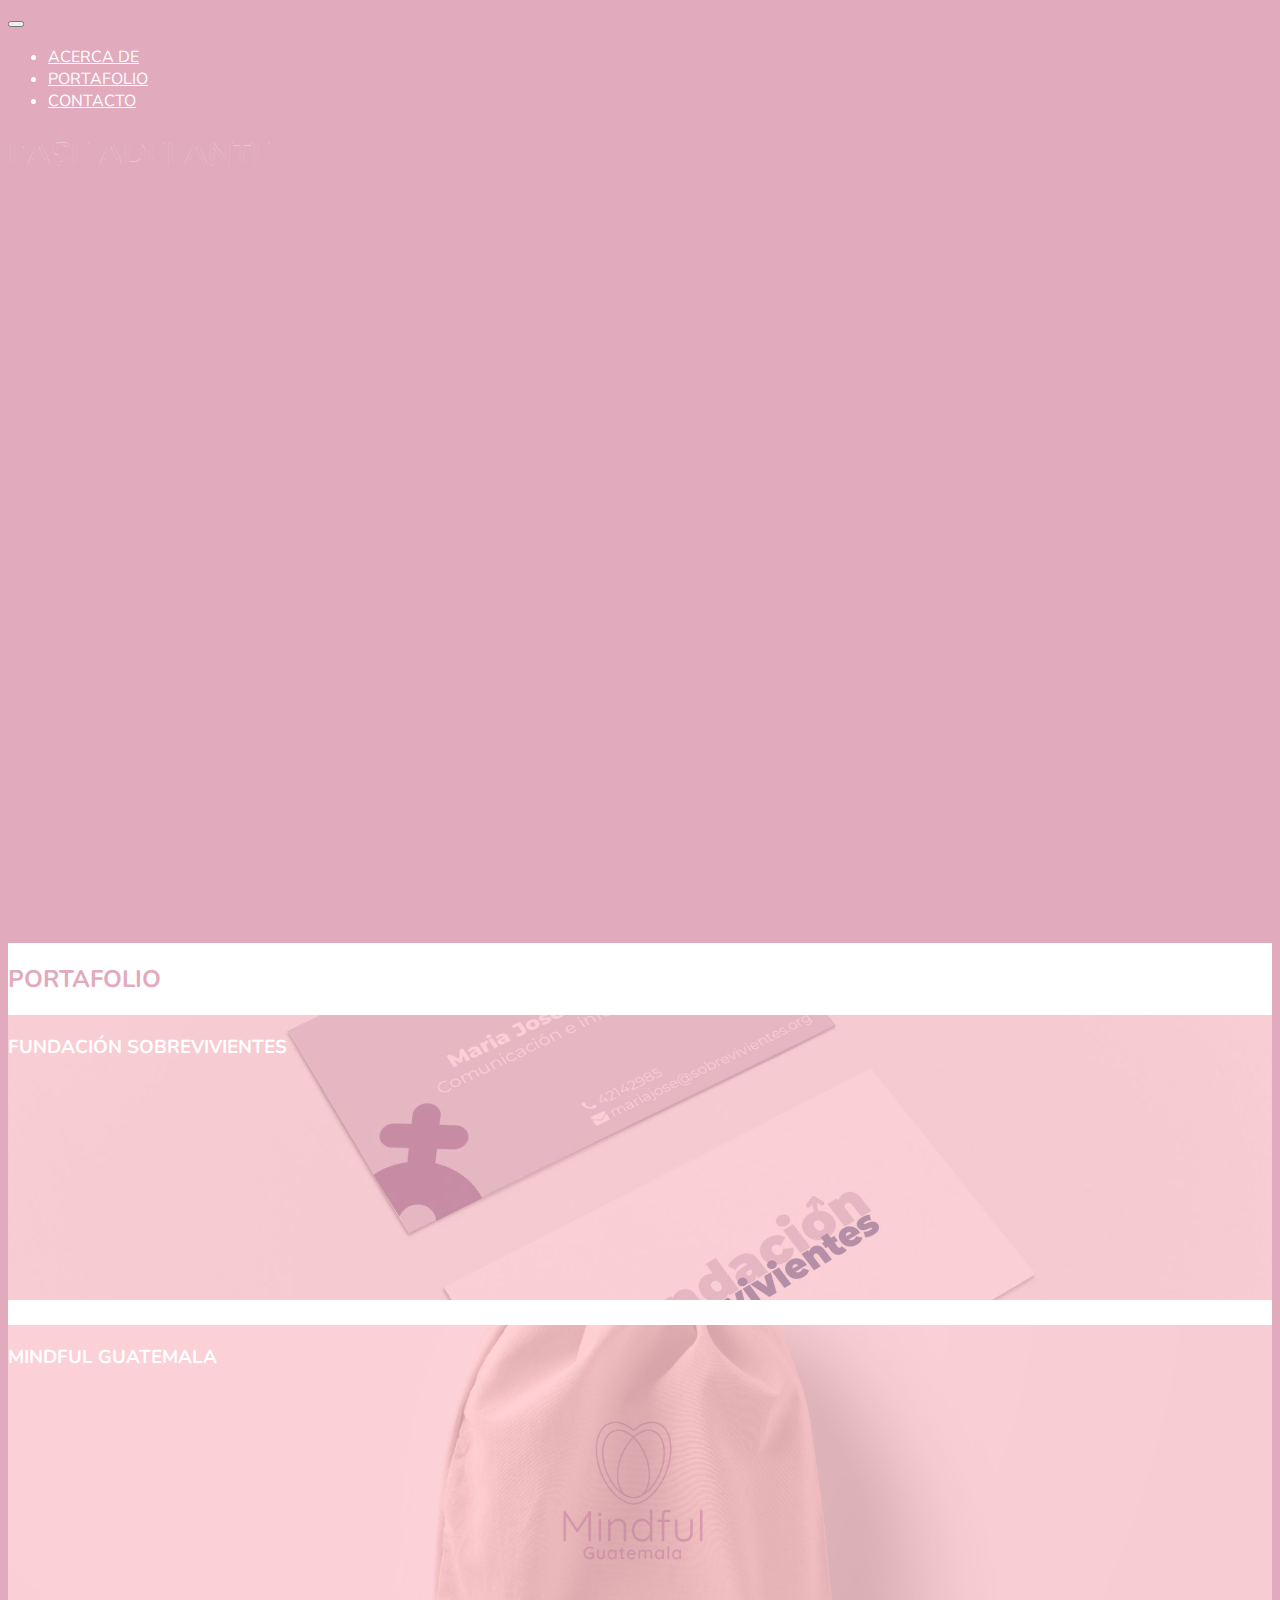
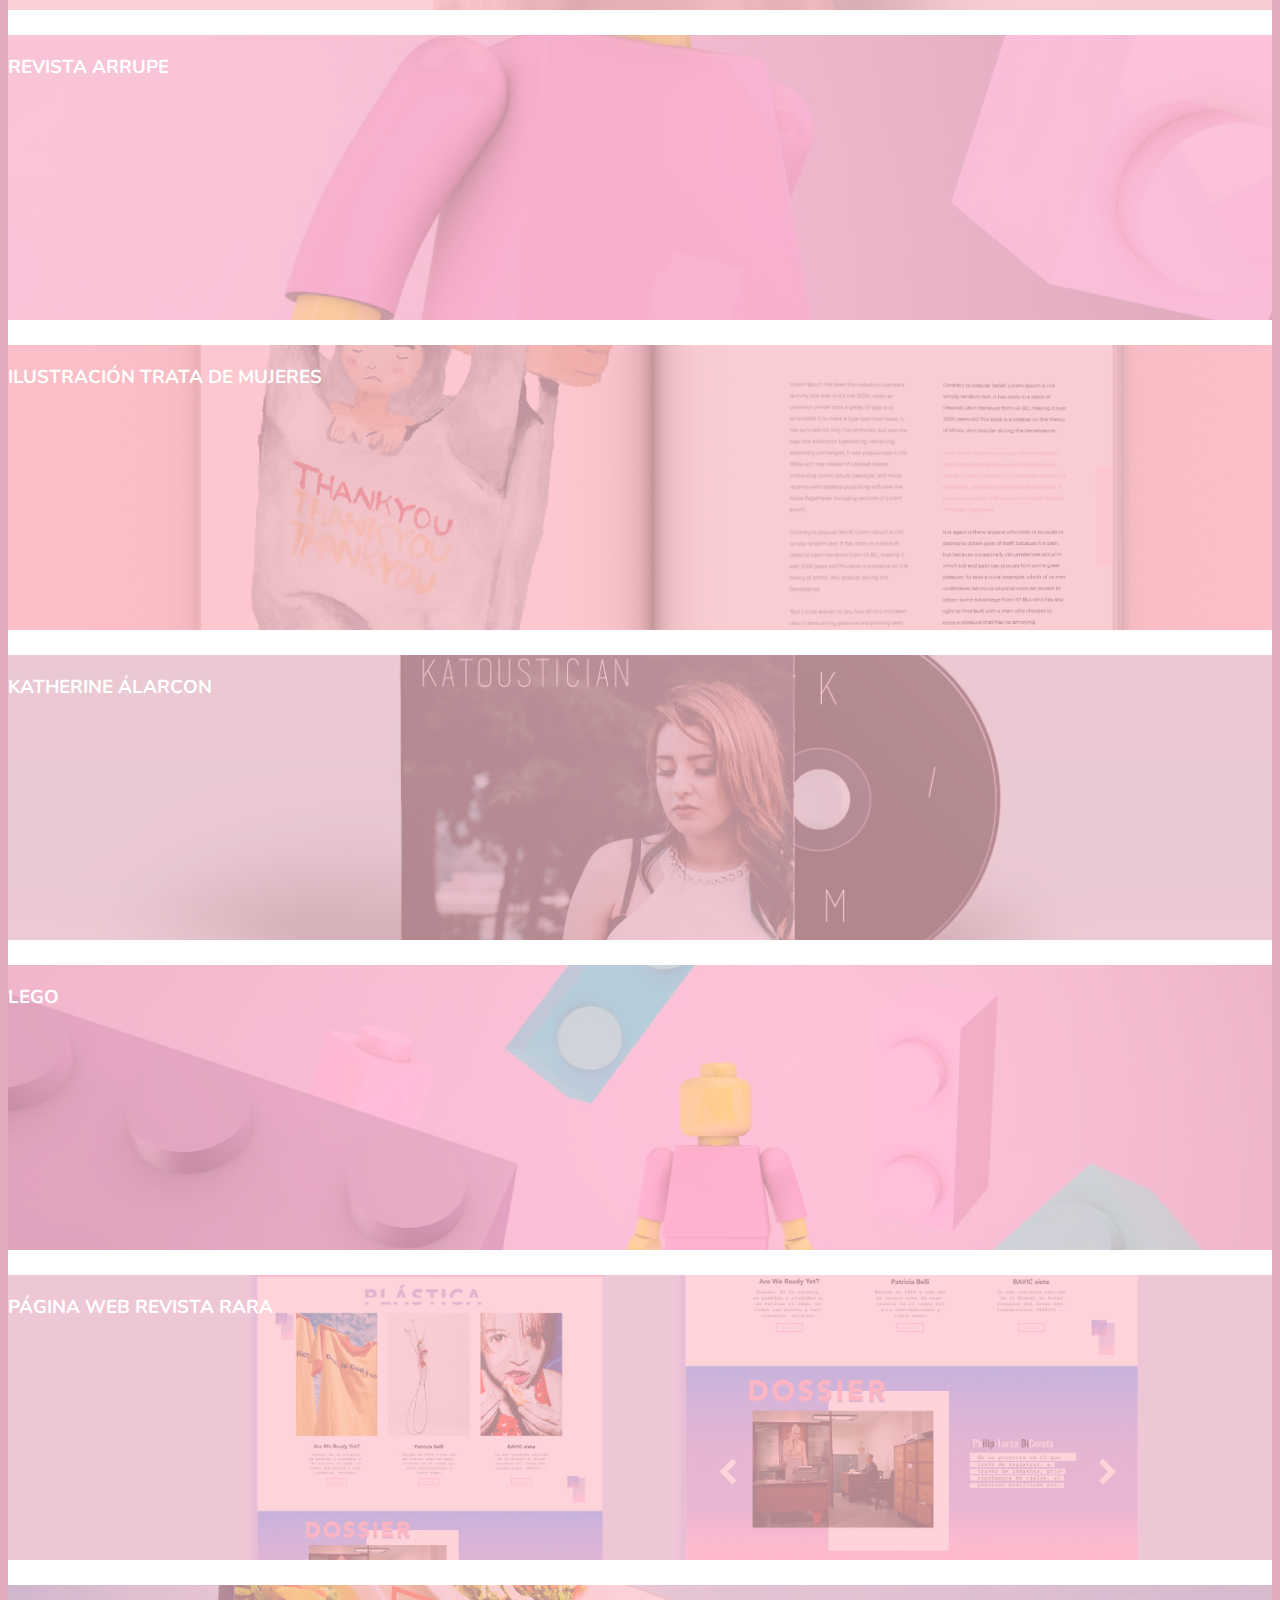
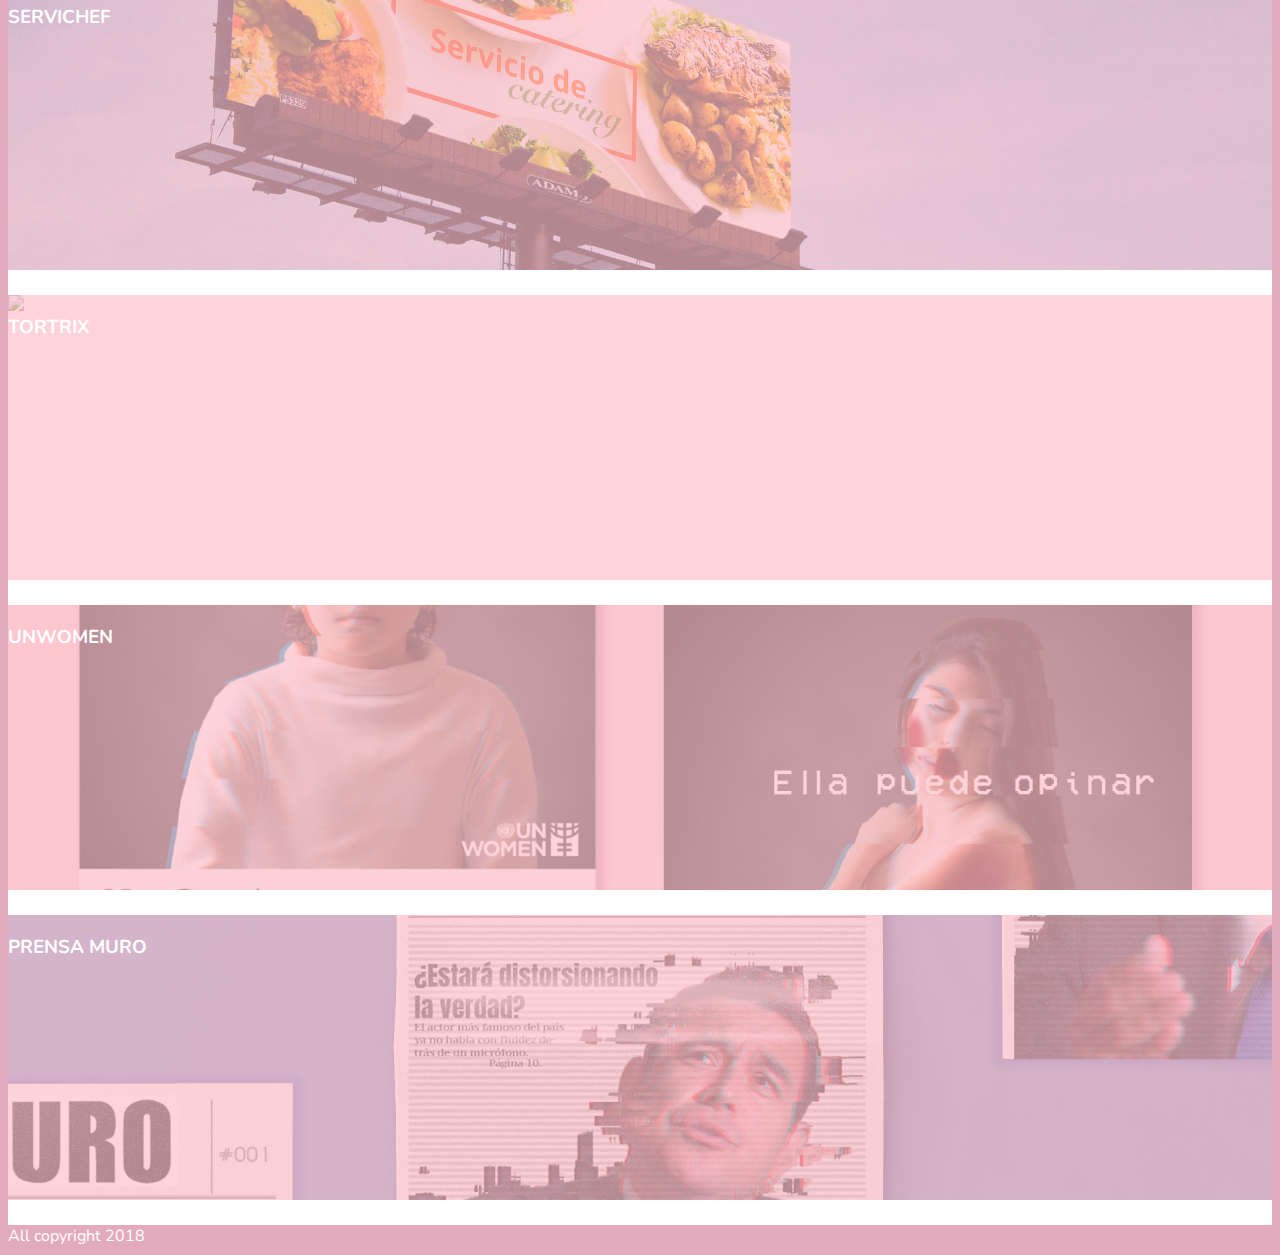
==== commit 24ef8344: "layout bootstrap" ====
--- a/index.html
+++ b/index.html
@@ -1,202 +1,207 @@
 <!DOCTYPE html>
-<html lang="es" dir="ltr">
+<html lang="en" dir="ltr">
   <head>
     <meta charset="utf-8">
+    <meta name="viewport" content="width=device-width, initial-scale=1, shrink-to-fit=no">
     <title>PORTAFOLIO</title>
-    <meta name="viewport" content="width=device-width, initial-scale=1.0">
-    <meta http-equiv="X-UA-Compatible" content="ie=edge">
-    <link rel="stylesheet" href="./assets/css/normalize.css">
-    <link rel="stylesheet" href="./assets/css/main.css">
+    <link rel="stylesheet" href="https://stackpath.bootstrapcdn.com/bootstrap/4.1.3/css/bootstrap.min.css" integrity="sha384-MCw98/SFnGE8fJT3GXwEOngsV7Zt27NXFoaoApmYm81iuXoPkFOJwJ8ERdknLPMO" crossorigin="anonymous">
     <link rel="stylesheet" href="https://use.fontawesome.com/releases/v5.5.0/css/all.css" integrity="sha384-B4dIYHKNBt8Bc12p+WXckhzcICo0wtJAoU8YZTY5qE0Id1GSseTk6S+L3BlXeVIU" crossorigin="anonymous">
+    <link rel="stylesheet" href="./assets/css/style.css">
   </head>
   <body>
     <div class="overlay">
-      <div class="content flex-box flex-space-center flex-align-center"><div class="body"><span class="close">✖</span></div></div>
+      <div class="content d-flex justify-content-center align-items-center"><div class="body"><span class="close">✖</span></div></div>
     </div>
 
-    <input type="checkbox" id="menu-bar" style="display: none;">
-    <header class="main-header">
+    <nav class="navbar navbar-expand-lg navbar-light bg-light">
+      <button class="navbar-toggler" type="button" data-toggle="collapse" data-target="#navbarNav" aria-controls="navbarNav" aria-expanded="false" aria-label="Toggle navigation">
+        <span class="navbar-toggler-icon"></span>
+      </button>
+      <div class="collapse navbar-collapse justify-content-center" id="navbarNav">
+        <ul class="navbar-nav">
+          <li class="nav-item">
+          <a class="nav-link" href="./acerca.html">ACERCA DE</a>
+          </li>
+          <li class="nav-item">
+          <a class="nav-link active" href="./index.html#projects">PORTAFOLIO</a>
+          </li>
+          <li class="nav-item">
+          <a class="nav-link" href="./contacto.html">CONTACTO</a>
+          </li>
+        </ul>
+      </div>
+    </nav>
+
+    <div id="slider" class="height-90 d-flex justify-content-center align-items-center">
+      <div class="container text-center">
+        <h1 class="title-stroke">PASE ADELANTE</h1>
+      </div>
+    </div>
+
+
+    <div id="projects">
       <div class="container">
-        <label class="hamburguesa" for="menu-bar">
-					<span></span>
-					<span></span>
-					<span></span>
-				</label>
-        <nav class="main-menu">
-          <ul class="menu flex-box flex-space-around">
-            <li><a href="./acerca.html">ACERCA DE</a></li>
-            <li><a href="./index.html#portfolio">PORTAFOLIO</a></li>
-            <li><a href="./contacto.html">CONTACTO</a></li>
-          </ul>
-        </nav>
-      </div>
-    </header>
-    <main>
-      <section class="slider pink-section">
-        <div class="slide height-100 flex-box flex-space-center flex-align-center">
-          <div class="container text-center">
-            <h1 class="title-stroke">PASE ADELANTE</h1>
+        <h2 class="title text-center">PORTAFOLIO</h2>
+        <div class="row">
+          <div class="col">
+            <div class="row">
+              <div class="col-12">
+                <div class="project-item">
+                  <a href="./projects/fundacion-sobrevivientes.html" class="popup">
+                    <div class="image">
+                      <img src="./assets/images/fundacion-sobrevivientes/mockup_final2.jpg" alt="Fundacion sobrevivientes">
+                    </div>
+                    <div class="info text-center text-center d-flex justify-content-center align-items-center">
+                      <h3>Fundación Sobrevivientes</h3>
+                    </div>
+                  </a>
+                </div>
+              </div>
+
+              <div class="col-12">
+                <div class="project-item">
+                  <a href="./projects/mindful.html" class="popup">
+                    <div class="image">
+                      <img src="./assets/images/mindful/bolsa.jpg" alt="Mindful Guatemala">
+                    </div>
+                    <div class="info text-center text-center d-flex justify-content-center align-items-center">
+                      <h3>Mindful Guatemala</h3>
+                    </div>
+                  </a>
+                </div>
+              </div>
+            </div>
+          </div>
+          <div class="col">
+            <div class="project-item">
+              <a href="./projects/revista-arrupe.html" class="popup">
+                <div class="image">
+                  <img src="./assets/images/test.png" alt="Revista Arrupe">
+                </div>
+                <div class="info text-center text-center d-flex justify-content-center align-items-center">
+                  <h3>Revista Arrupe </h3>
+                </div>
+              </a>
+            </div>
           </div>
         </div>
-      </section>
-
-      <section id="portfolio" class="projects">
-        <div class="container">
-          <div class="header">
-            <h2 class="title text-center">PORTAFOLIO</h2>
+        <div class="row">
+          <div class="col-3">
+            <div class="project-item">
+              <a href="./projects/trata-mujeres.html" class="popup">
+                <div class="image">
+                  <img src="./assets/images/trata-mujeres/ilustracionrevista.png" alt="Ilustracion trata de mujeres">
+                </div>
+                <div class="info text-center d-flex justify-content-center align-items-center">
+                  <h3>ILUSTRACIÓN TRATA DE MUJERES</h3>
+                </div>
+              </a>
+            </div>
+          </div>
+          <div class="col-3">
+            <div class="project-item">
+              <a href="./projects/katherine-alarcon.html" class="popup">
+                <div class="image">
+                  <img src="./assets/images/katherine-alarcon/discokatherine.png" alt="Katherine Alarcon">
+                </div>
+                <div class="info text-center d-flex justify-content-center align-items-center">
+                  <h3>KATHERINE ÁLARCON </h3>
+                </div>
+              </a>
+            </div>
+          </div>
+          <div class="col-3">
+            <div class="project-item">
+              <a href="./projects/lego.html" class="popup">
+                <div class="image">
+                  <img src="./assets/images/lego/lego2.jpg" alt="Lego">
+                </div>
+                <div class="info text-center d-flex justify-content-center align-items-center">
+                  <h3>LEGO</h3>
+                </div>
+              </a>
+            </div>
+          </div>
+          <div class="col-3">
+            <div class="project-item">
+              <a href="./projects/revista-rara.html" class="popup">
+                <div class="image">
+                  <img src="./assets/images/revista-rara/mockup_escritorio2.jpg" alt="Pagina Web Revista Rara">
+                </div>
+                <div class="info text-center d-flex justify-content-center align-items-center">
+                  <h3>PÁGINA WEB REVISTA RARA</h3>
+                </div>
+              </a>
+            </div>
+          </div>
+          <div class="col-3">
+            <div class="project-item">
+              <a href="./projects/servichef.html" class="popup">
+                <div class="image">
+                  <img src="./assets/images/servichef/servichef.jpg" alt="Servichef">
+                </div>
+                <div class="info text-center d-flex justify-content-center align-items-center">
+                  <h3>SERVICHEF</h3>
+                </div>
+              </a>
+            </div>
+          </div>
+          <div class="col-3">
+            <div class="project-item">
+              <a href="./projects/tortrix.html" class="popup">
+                <div class="image">
+                  <img src="./assets/images/tortrix/tortrix.png" alt="Tortrix">
+                </div>
+                <div class="info text-center d-flex justify-content-center align-items-center">
+                  <h3>TORTRIX</h3>
+                </div>
+              </a>
+            </div>
+          </div>
+          <div class="col-3">
+            <div class="project-item">
+              <a href="./projects/unwomen.html" class="popup">
+                <div class="image">
+                  <img src="./assets/images/unwomen/unwomen2.jpg" alt="Unwomen">
+                </div>
+                <div class="info text-center d-flex justify-content-center align-items-center">
+                  <h3>UNWOMEN</h3>
+                </div>
+              </a>
+            </div>
+          </div>
+          <div class="col-3">
+            <div class="project-item">
+              <a href="./projects/prensa-muro.html" class="popup">
+                <div class="image">
+                  <img src="./assets/images/prensa-muro/prensamuro.jpg" alt="Prensa Muro">
+                </div>
+                <div class="info text-center d-flex justify-content-center align-items-center">
+                  <h3>PRENSA MURO</h3>
+                </div>
+              </a>
+            </div>
           </div>
         </div>
-        <div class="page1200">
-          <div class="projects-list">
-            <div class="first-list">
-              <div class="project-item">
-                <a href="./projects/revista-arrupe.html" class="popup">
-                  <div class="image">
-                    <img src="./assets/images/test.png" alt="Revista Arrupe">
-                  </div>
-                  <div class="info flex-box flex-space-center flex-align-center text-center">
-                    <h3>Revista Arrupe </h3>
-                  </div>
-                </a>
-              </div>
-
-              <div class="project-item">
-                <a href="./projects/fundacion-sobrevivientes.html" class="popup">
-                  <div class="image">
-                    <img src="./assets/images/fundacion-sobrevivientes/mockup_final2.jpg" alt="Fundacion sobrevivientes">
-                  </div>
-                  <div class="info flex-box flex-space-center flex-align-center text-center">
-                    <h3>Fundación Sobrevivientes</h3>
-                  </div>
-                </a>
-              </div>
-
-              <div class="project-item">
-                <a href="./projects/mindful.html" class="popup">
-                  <div class="image">
-                    <img src="./assets/images/mindful/bolsa.jpg" alt="Mindful Guatemala">
-                  </div>
-                  <div class="info flex-box flex-space-center flex-align-center text-center">
-                    <h3>Mindful Guatemala</h3>
-                  </div>
-                </a>
-              </div>
-
-              <div class="clear"></div>
-            </div>
-
-            <div class="second-list flex-box flex-space-between flex-wrap">
-              <div class="project-item">
-                <a href="./projects/trata-mujeres.html" class="popup">
-                  <div class="image">
-                    <img src="./assets/images/trata-mujeres/ilustracionrevista.png" alt="Ilustracion trata de mujeres">
-                  </div>
-                  <div class="info flex-box flex-space-center flex-align-center text-center">
-                    <h3>ILUSTRACIÓN TRATA DE MUJERES</h3>
-                  </div>
-                </a>
-              </div>
-
-              <div class="project-item">
-                <a href="./projects/katherine-alarcon.html" class="popup">
-                  <div class="image">
-                    <img src="./assets/images/katherine-alarcon/discokatherine.png" alt="Katherine Alarcon">
-                  </div>
-                  <div class="info flex-box flex-space-center flex-align-center text-center">
-                    <h3>KATHERINE ÁLARCON </h3>
-                  </div>
-                </a>
-              </div>
-
-              <div class="project-item">
-                <a href="./projects/lego.html" class="popup">
-                  <div class="image">
-                    <img src="./assets/images/lego/lego2.jpg" alt="Lego">
-                  </div>
-                  <div class="info flex-box flex-space-center flex-align-center text-center">
-                    <h3>LEGO</h3>
-                  </div>
-                </a>
-              </div>
-
-              <div class="project-item">
-                <a href="./projects/revista-rara.html" class="popup">
-                  <div class="image">
-                    <img src="./assets/images/revista-rara/mockup_escritorio2.jpg" alt="Pagina Web Revista Rara">
-                  </div>
-                  <div class="info flex-box flex-space-center flex-align-center text-center">
-                    <h3>PÁGINA WEB REVISTA RARA</h3>
-                  </div>
-                </a>
-              </div>
-
-              <div class="project-item">
-                <a href="./projects/servichef.html" class="popup">
-                  <div class="image">
-                    <img src="./assets/images/servichef/servichef.jpg" alt="Servichef">
-                  </div>
-                  <div class="info flex-box flex-space-center flex-align-center text-center">
-                    <h3>SERVICHEF</h3>
-                  </div>
-                </a>
-              </div>
-
-              <div class="project-item">
-                <a href="./projects/tortrix.html" class="popup">
-                  <div class="image">
-                    <img src="./assets/images/tortrix/tortrix.png" alt="Tortrix">
-                  </div>
-                  <div class="info flex-box flex-space-center flex-align-center text-center">
-                    <h3>TORTRIX</h3>
-                  </div>
-                </a>
-              </div>
-
-              <div class="project-item">
-                <a href="./projects/unwomen.html" class="popup">
-                  <div class="image">
-                    <img src="./assets/images/unwomen/unwomen2.jpg" alt="Unwomen">
-                  </div>
-                  <div class="info flex-box flex-space-center flex-align-center text-center">
-                    <h3>UNWOMEN</h3>
-                  </div>
-                </a>
-              </div>
-
-              <div class="project-item">
-                <a href="./projects/prensa-muro.html" class="popup">
-                  <div class="image">
-                    <img src="./assets/images/prensa-muro/prensamuro.jpg" alt="Prensa Muro">
-                  </div>
-                  <div class="info flex-box flex-space-center flex-align-center text-center">
-                    <h3>PRENSA MURO</h3>
-                  </div>
-                </a>
-              </div>
-
-            </div>
-          </div>
-        </div>
-      </section>
-    </main>
+      </div>
+    </div>
+
     <footer>
       <div class="container">
-        <div class="flex-box flex-space-between flex-align-center">
-          <div>
-            <p>All copyright 2018</p>
-          </div>
-          <nav class="social">
-            <ul class="menu flex-box">
-              <li><a href="https://facebook.com/" target="_blank"><i class="fab fa-facebook-square fa-2x"></i></a></li>
-              <li><a href="https://www.instagram.com/inovandoo/" target="_blank"><i class="fab fa-instagram fa-2x"></i></a></li>
-              <li><a href="https://www.behance.net/TitiCreativity/" target="_blank"><i class="fab fa-behance-square fa-2x"></i></a></li>
-            </ul>
+        <div class="d-flex justify-content-between align-items-center">
+          <span>All copyright 2018</span>
+          <nav class="nav">
+            <a class="nav-link" href="https://facebook.com/" target="_blank"><i class="fab fa-facebook-square fa-2x"></i></a>
+            <a class="nav-link" href="https://www.instagram.com/inovandoo/" target="_blank"><i class="fab fa-instagram fa-2x"></i></a>
+            <a class="nav-link" href="https://www.behance.net/TitiCreativity/" target="_blank"><i class="fab fa-behance-square fa-2x"></i></a>
           </nav>
         </div>
       </div>
     </footer>
 
     <script src="https://ajax.googleapis.com/ajax/libs/jquery/3.3.1/jquery.min.js"></script>
+    <script src="https://cdnjs.cloudflare.com/ajax/libs/popper.js/1.14.3/umd/popper.min.js" integrity="sha384-ZMP7rVo3mIykV+2+9J3UJ46jBk0WLaUAdn689aCwoqbBJiSnjAK/l8WvCWPIPm49" crossorigin="anonymous"></script>
+    <script src="https://stackpath.bootstrapcdn.com/bootstrap/4.1.3/js/bootstrap.min.js" integrity="sha384-ChfqqxuZUCnJSK3+MXmPNIyE6ZbWh2IMqE241rYiqJxyMiZ6OW/JmZQ5stwEULTy" crossorigin="anonymous"></script>
     <script type="text/javascript" src="./assets/js/scripts.js"></script>
   </body>
 </html>--- a/assets/css/style.css
+++ b/assets/css/style.css
@@ -0,0 +1,142 @@
+@import url('https://fonts.googleapis.com/css?family=Nunito');
+
+body{
+  font-family: 'Nunito', sans-serif;
+  font-size: 16px;
+  background-color: #E2ABBD;
+  color: #fff;
+}
+
+a{
+  color: #fff;
+}
+
+a:hover{
+  color: #fff;
+}
+
+img{
+  max-width: 100%;
+}
+
+.height-90{
+  height: 90vh;
+}
+
+.title-stroke{
+  -webkit-text-fill-color: transparent;
+  -webkit-text-stroke-color: white;
+  -webkit-text-stroke-width: 0.05px;
+}
+
+.overlay{
+  display: none;
+  position: fixed;
+  top: 0;
+  left: 0;
+  bottom: 0;
+  right: 0;
+  background-color: rgba(0,0,0,.6);
+  z-index: 50;
+}
+
+.overlay > div{
+  width: 100%;
+  height: 100%;
+}
+
+.overlay .body{
+  width: 95%;
+  height: 80%;
+  position: relative;
+  border: 2px solid #000;
+  -webkit-box-shadow: 0 0 25px rgba(0, 0, 0, 1);
+  box-shadow: 0 0 25px rgba(0, 0, 0, 1);
+}
+
+.overlay .body .close{
+  position: absolute;
+  top: 30px;
+  left: 30px;
+  color: #fff;
+  font-weight: bold;
+  font-size: 36px;
+  cursor: pointer;
+}
+
+.overlay .body iframe{
+  width: 100%;
+  height: 100%;
+  border: 0;
+}
+
+#projects{
+  background-color: #fff;
+  overflow: hidden;
+}
+
+#projects .title{
+  color: #E2ABBD;
+}
+
+.project-item{
+  position: relative;
+  height: 285px;
+  margin-bottom: 25px;
+  overflow: hidden;
+}
+
+.project-item:hover .info{
+  opacity: 0;
+}
+
+.project-item:hover .image img{
+  -webkit-transform: scale(1.2, 1.2);
+  -ms-transform: scale(1.2, 1.2);
+  transform: scale(1.2, 1.2);
+}
+
+.project-item .image{
+  font-size: 0;
+  width: 100%;
+  height: 100%;
+}
+
+.project-item .image img{
+  width: 100%;
+  height: 100%;
+  -o-object-fit: cover;
+  object-fit: cover;
+  -webkit-transition: all .5s ease-in-out;
+  -o-transition: all .5s ease-in-out;
+  transition: all .5s ease-in-out;
+}
+
+.project-item .info{
+  position: absolute;
+  top: 0;
+  left: 0;
+  bottom: 0;
+  right: 0;
+  text-transform: uppercase;
+  background-color: rgba(255,192,203,.7);
+  color: #fff;
+  -webkit-transition: all .5s ease-in-out;
+  -o-transition: all .5s ease-in-out;
+  transition: all .5s ease-in-out;
+}
+
+#about .about-body{
+  font-size: 36px;
+}
+
+#contact{
+  background-image: url("../images/phone.png");
+  background-repeat: no-repeat;
+  background-position: left top;
+  background-size: contain;
+}
+
+.contact .contact-info{
+  margin-left: 75px;
+}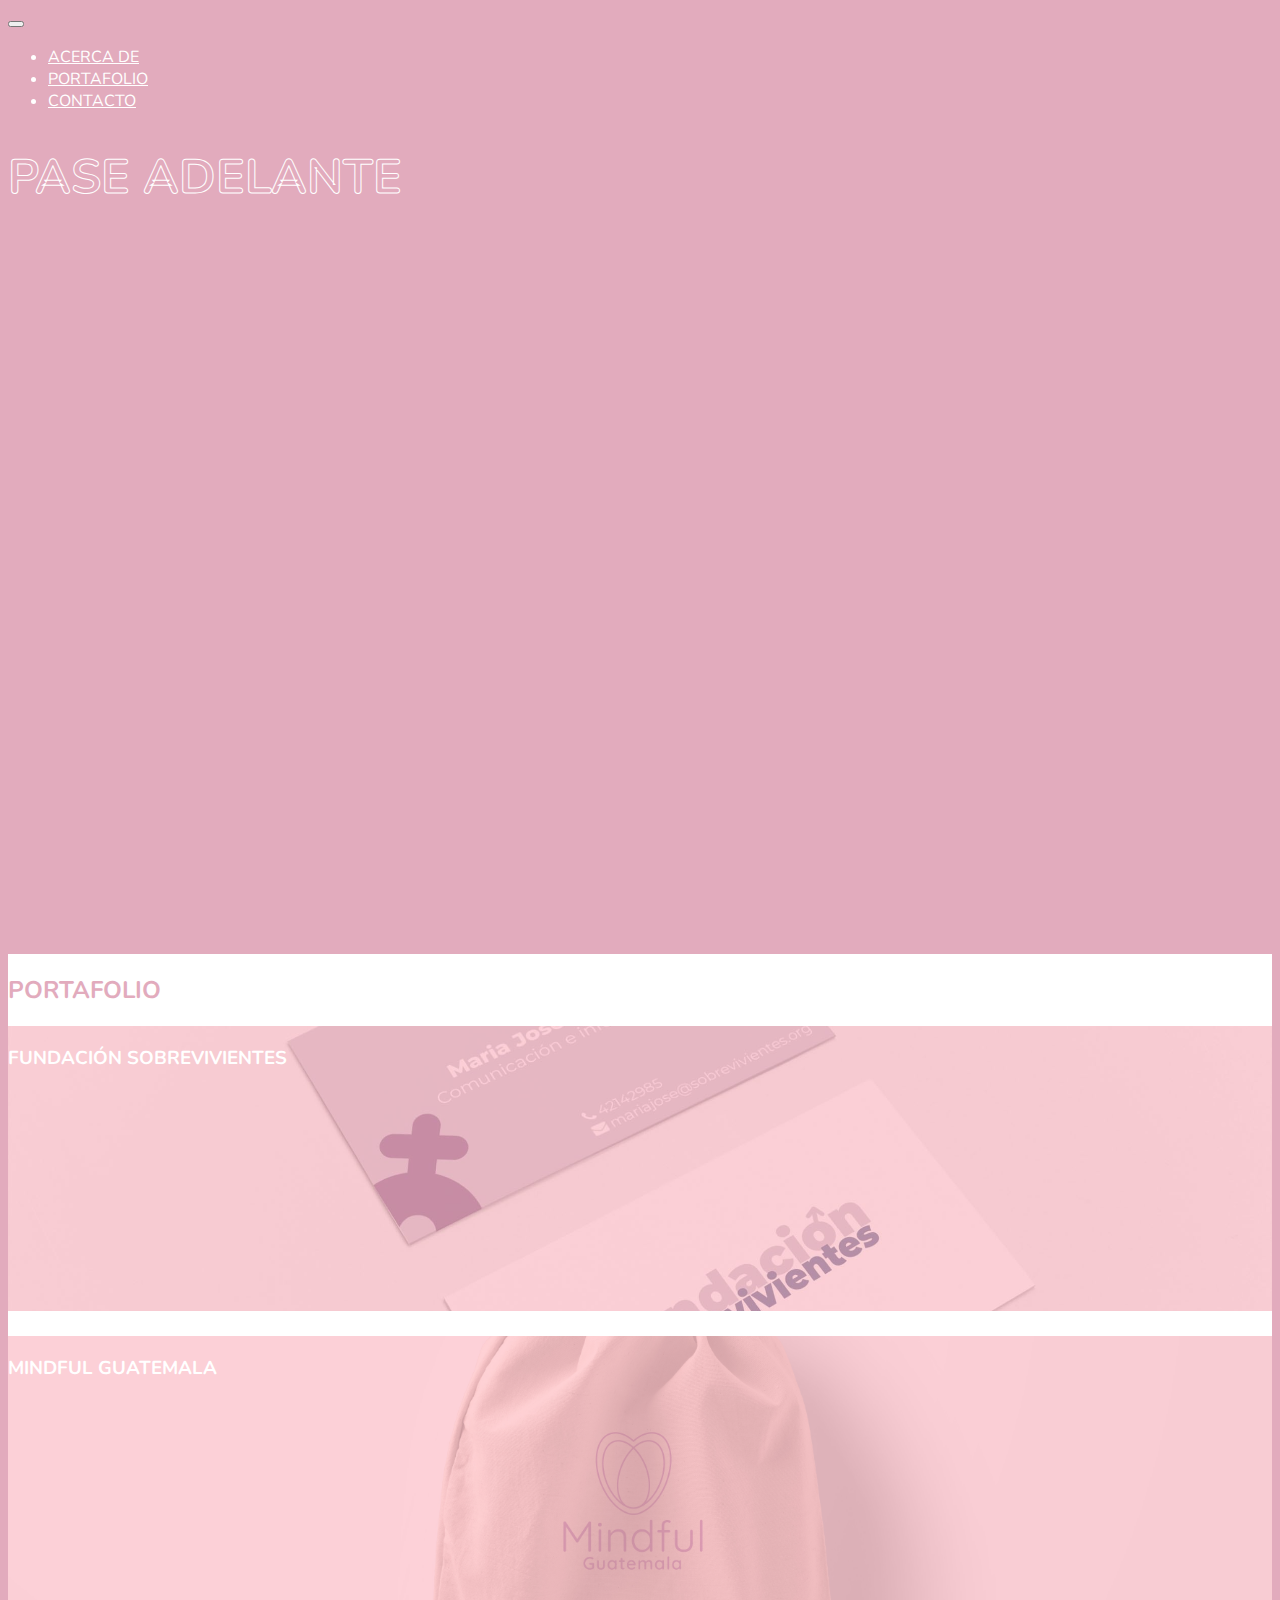
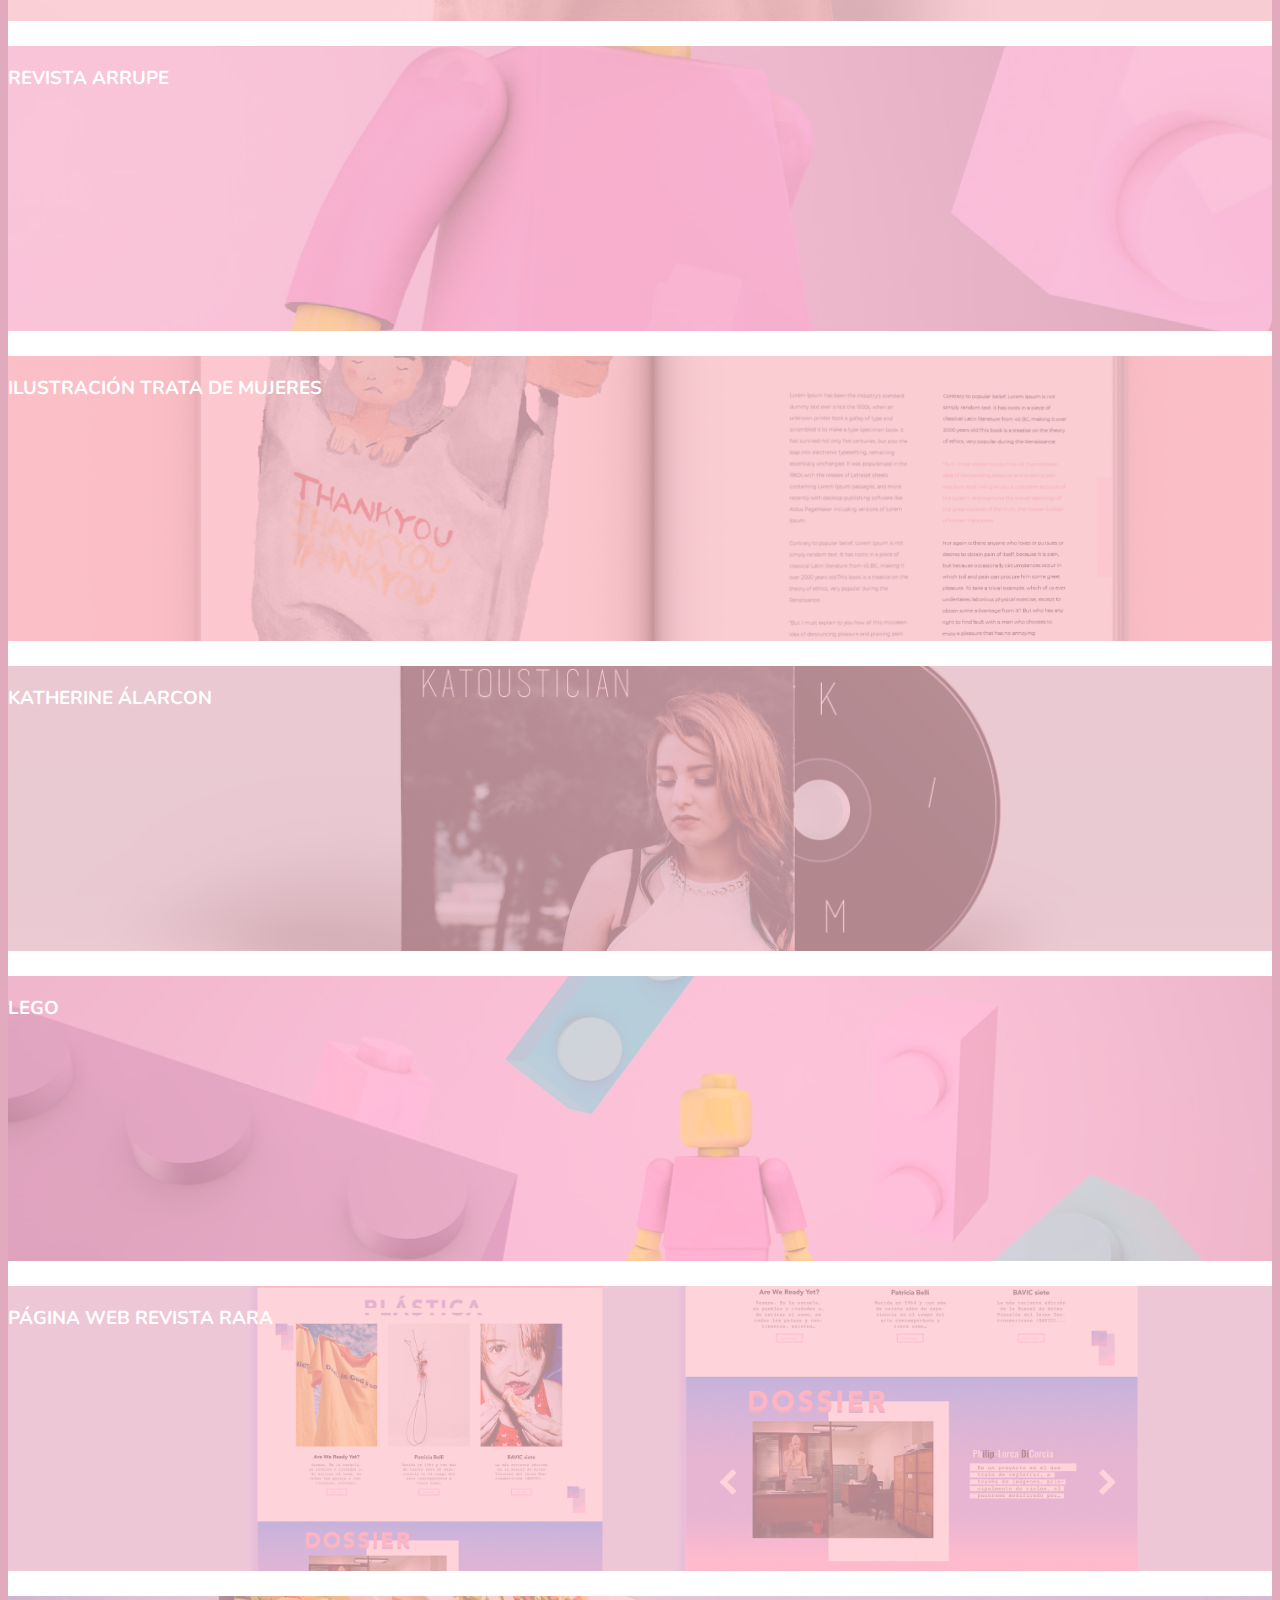
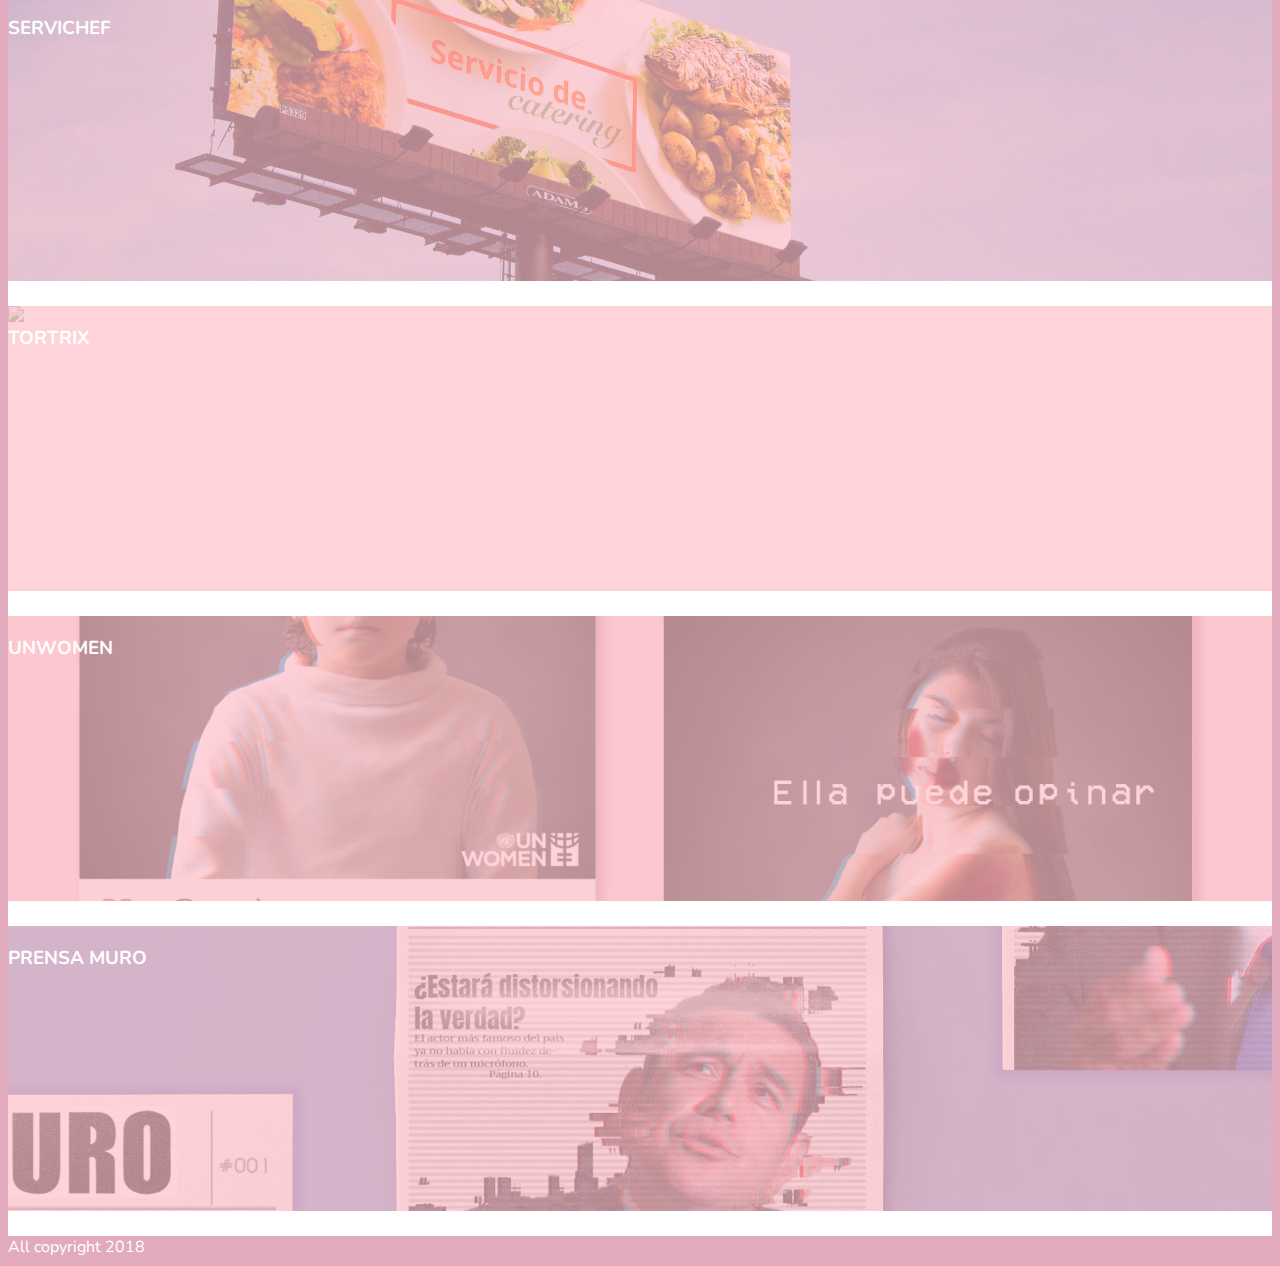
==== commit 557fa472: "responsive" ====
--- a/index.html
+++ b/index.html
@@ -43,7 +43,7 @@
       <div class="container">
         <h2 class="title text-center">PORTAFOLIO</h2>
         <div class="row">
-          <div class="col">
+          <div class="col-xs-12 col-md-6">
             <div class="row">
               <div class="col-12">
                 <div class="project-item">
@@ -72,7 +72,7 @@
               </div>
             </div>
           </div>
-          <div class="col">
+          <div class="col-xs-12 col-md-6">
             <div class="project-item">
               <a href="./projects/revista-arrupe.html" class="popup">
                 <div class="image">
@@ -86,7 +86,7 @@
           </div>
         </div>
         <div class="row">
-          <div class="col-3">
+          <div class="col-xs-12 col-md-6 col-lg-3">
             <div class="project-item">
               <a href="./projects/trata-mujeres.html" class="popup">
                 <div class="image">
@@ -98,7 +98,7 @@
               </a>
             </div>
           </div>
-          <div class="col-3">
+          <div class="col-xs-12 col-md-6 col-lg-3">
             <div class="project-item">
               <a href="./projects/katherine-alarcon.html" class="popup">
                 <div class="image">
@@ -110,7 +110,7 @@
               </a>
             </div>
           </div>
-          <div class="col-3">
+          <div class="col-xs-12 col-md-6 col-lg-3">
             <div class="project-item">
               <a href="./projects/lego.html" class="popup">
                 <div class="image">
@@ -122,7 +122,7 @@
               </a>
             </div>
           </div>
-          <div class="col-3">
+          <div class="col-xs-12 col-md-6 col-lg-3">
             <div class="project-item">
               <a href="./projects/revista-rara.html" class="popup">
                 <div class="image">
@@ -134,7 +134,7 @@
               </a>
             </div>
           </div>
-          <div class="col-3">
+          <div class="col-xs-12 col-md-6 col-lg-3">
             <div class="project-item">
               <a href="./projects/servichef.html" class="popup">
                 <div class="image">
@@ -146,7 +146,7 @@
               </a>
             </div>
           </div>
-          <div class="col-3">
+          <div class="col-xs-12 col-md-6 col-lg-3">
             <div class="project-item">
               <a href="./projects/tortrix.html" class="popup">
                 <div class="image">
@@ -158,7 +158,7 @@
               </a>
             </div>
           </div>
-          <div class="col-3">
+          <div class="col-xs-12 col-md-6 col-lg-3">
             <div class="project-item">
               <a href="./projects/unwomen.html" class="popup">
                 <div class="image">
@@ -170,7 +170,7 @@
               </a>
             </div>
           </div>
-          <div class="col-3">
+          <div class="col-xs-12 col-md-6 col-lg-3">
             <div class="project-item">
               <a href="./projects/prensa-muro.html" class="popup">
                 <div class="image">
--- a/assets/css/style.css
+++ b/assets/css/style.css
@@ -23,10 +23,14 @@
   height: 90vh;
 }
 
+h1{
+  font-size: 3rem;
+}
+
 .title-stroke{
   -webkit-text-fill-color: transparent;
   -webkit-text-stroke-color: white;
-  -webkit-text-stroke-width: 0.05px;
+  -webkit-text-stroke-width: 1px;
 }
 
 .overlay{
@@ -79,6 +83,10 @@
   color: #E2ABBD;
 }
 
+#projects .row:nth-of-type(1) .col:nth-of-type(2) .project-item{
+  height: 595px;
+}
+
 .project-item{
   position: relative;
   height: 285px;
@@ -127,7 +135,8 @@
 }
 
 #about .about-body{
-  font-size: 36px;
+  font-size: 30px;
+  text-align: justify;
 }
 
 #contact{
@@ -139,4 +148,25 @@
 
 .contact .contact-info{
   margin-left: 75px;
+}
+
+
+@media (max-width: 440px) {
+  .overlay .body .close{
+    top: 10px;
+    left: 15px;
+  }
+
+  #about .about-body{
+    font-size: 20px;
+  }
+
+  #contact{
+    background-position: -140px center;
+    background-size: cover;
+  }
+
+  #contact .contact-body{
+    text-align: right;
+  }
 }